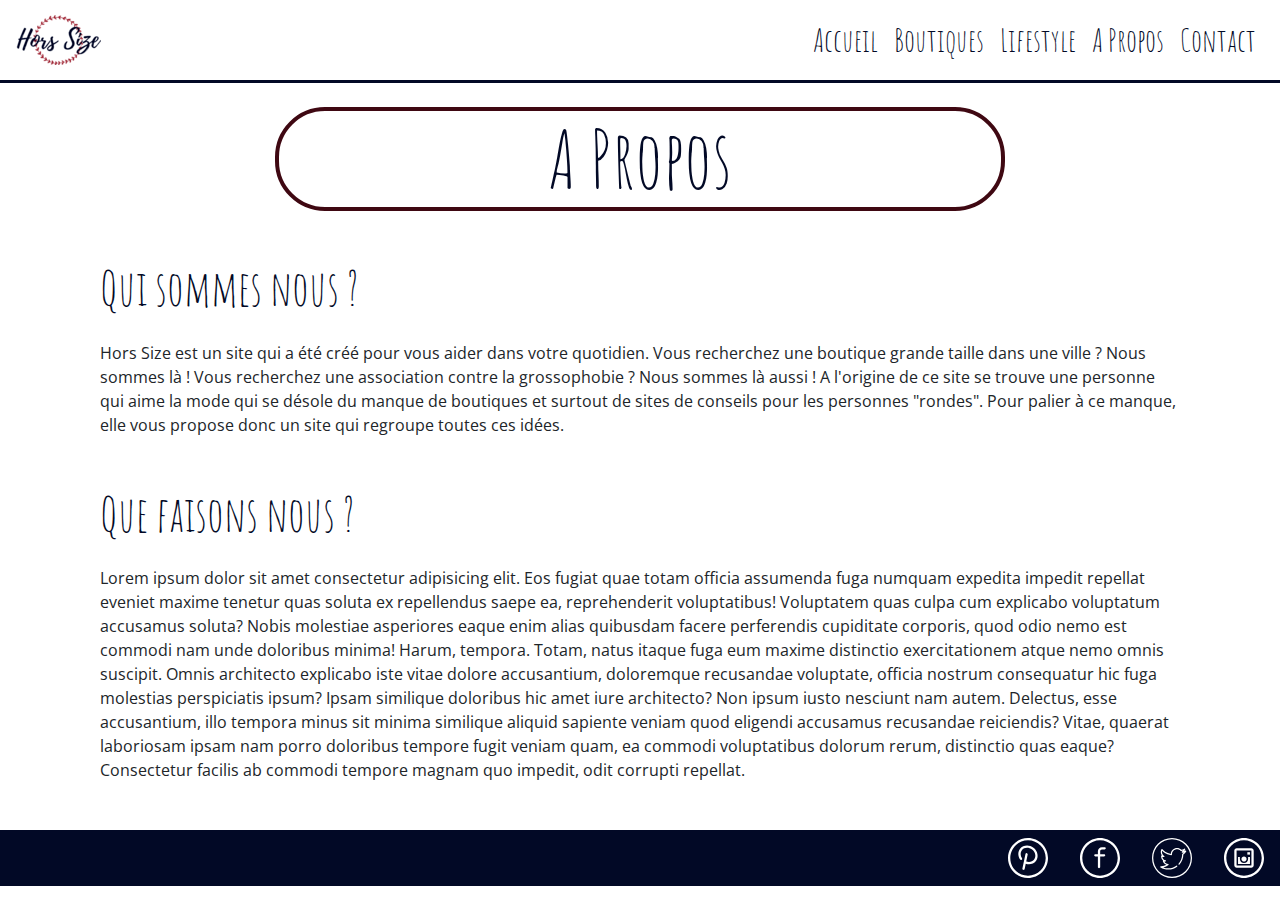
==== apropos.html @ 52a6f6c6 "modif bootstrap" ====
<!DOCTYPE html>
<html lang="en">
<head>
    <meta charset="UTF-8">
    <meta name="viewport" content="width=device-width, initial-scale=1.0">
    <link rel="stylesheet" href="https://stackpath.bootstrapcdn.com/bootstrap/4.5.2/css/bootstrap.min.css" integrity="sha384-JcKb8q3iqJ61gNV9KGb8thSsNjpSL0n8PARn9HuZOnIxN0hoP+VmmDGMN5t9UJ0Z" crossorigin="anonymous">
    <link rel="stylesheet" href="css/pages.css">
    <link href="https://fonts.googleapis.com/css2?family=Amatic+SC&family=Open+Sans&display=swap" rel="stylesheet"> 
    <link rel="icon" type="image/png" href="images/favicon2.png" />
    <title>A Propos</title>
</head>
<body>
    
    <!--header-->
    <header>
        <nav class="navbar navbar-expand-lg navbar-light">
            <a class="navbar-brand" href="index.html"><img src="images/logo1.png" alt="logo" id="logo"></a>
            <button class="navbar-toggler" type="button" data-toggle="collapse" data-target="#navbarNavDropdown" aria-controls="navbarNavDropdown" aria-expanded="false" aria-label="Toggle navigation">
                <span class="navbar-toggler-icon"></span>
            </button>
            <div class="collapse navbar-collapse justify-content-end" id="navbarNavDropdown">
                <ul class="navbar-nav">
                    <li class="nav-item">
                        <a class="nav-link" href="index.html" id="accueil">Accueil</a>
                    </li>
                    <li class="nav-item">
                        <a class="nav-link" href="boutiques.html" id="boutiques">Boutiques</a>
                    </li>
                    <li class="nav-item">
                        <a class="nav-link" href="lifestyle.html" id="lifestyle">Lifestyle</a>
                    </li>
                    <li class="nav-item">
                        <a class="nav-link" href="apropos.html" id="a-propos">A Propos</a>
                    </li>
                    <li class="nav-item">
                        <a class="nav-link" href="contact.html" id="contact">Contact</a>
                    </li>
                </ul>
            </div>
        </nav>
    </header>

    <main>
        <div class="container">

            <div class="row justify-content-center align-items-center">
                <div class="col-8">
                    <h3 class="apropos mt-4 mb-5 text-center">A Propos</h3>
                </div>
            </div>

            <div class="col-12">
                <div class="mb-5">
                    <section class="apropos-section ">
                        <h3> Qui sommes nous ?</h3>
                        <p class=" mt-4"> Hors Size est un site qui a été créé pour vous aider dans votre quotidien. Vous recherchez 
                            une boutique grande taille dans une ville ?  Nous sommes là ! Vous recherchez une association
                            contre la grossophobie ? Nous sommes là aussi ! A l'origine de ce site se trouve une personne qui 
                            aime la mode qui se désole du manque de boutiques et surtout de sites de conseils pour les 
                            personnes "rondes". Pour palier à ce manque, elle vous propose donc un site qui regroupe toutes ces idées.
                        </p>
                    </section>
                </div>

                <div class="mb-5">
                    <section class="apropos-section ">
                        <h3>Que faisons nous ? </h3>
                        <p class="mt-4">Lorem ipsum dolor sit amet consectetur adipisicing elit. Eos fugiat quae totam officia assumenda fuga numquam expedita impedit repellat eveniet maxime tenetur quas soluta ex repellendus saepe ea, reprehenderit voluptatibus!
                        Voluptatem quas culpa cum explicabo voluptatum accusamus soluta? Nobis molestiae asperiores eaque enim alias quibusdam facere perferendis cupiditate corporis, quod odio nemo est commodi nam unde doloribus minima! Harum, tempora.
                        Totam, natus itaque fuga eum maxime distinctio exercitationem atque nemo omnis suscipit. Omnis architecto explicabo iste vitae dolore accusantium, doloremque recusandae voluptate, officia nostrum consequatur hic fuga molestias perspiciatis ipsum?
                        Ipsam similique doloribus hic amet iure architecto? Non ipsum iusto nesciunt nam autem. Delectus, esse accusantium, illo tempora minus sit minima similique aliquid sapiente veniam quod eligendi accusamus recusandae reiciendis?
                        Vitae, quaerat laboriosam ipsam nam porro doloribus tempore fugit veniam quam, ea commodi voluptatibus dolorum rerum, distinctio quas eaque? Consectetur facilis ab commodi tempore magnam quo impedit, odit corrupti repellat.</p>
                    </section>
                </div>
            </div>



        </div>
    </main>



    <!--footer-->
    <footer>
        <ul class="nav justify-content-end mt-4">
            <li class="nav-item">
                <a class="nav-link " href="#"><svg width="40" height="40" viewBox="0 0 40 40" fill="none" xmlns="http://www.w3.org/2000/svg">
                    <path d="M20 0C8.97194 0 0 8.97194 0 20C0 31.0281 8.97194 40 20 40C31.0281 40 40 31.0281 40 20C40 8.97194 31.0281 0 20 0ZM20 37.7118C10.2338 37.7118 2.28824 29.7662 2.28824 20C2.28824 10.2338 10.2338 2.28824 20 2.28824C29.7662 2.28824 37.7118 10.2338 37.7118 20C37.7118 29.7662 29.7662 37.7118 20 37.7118Z" fill="white"/>
                    <path d="M25.486 9.74304C21.1079 6.39191 15.0848 6.88058 12.0599 10.8325C9.76697 13.8282 9.78794 18.1339 12.1122 21.5467C12.4679 22.0686 13.1794 22.204 13.7019 21.8482C14.2241 21.4925 14.3591 20.7809 14.0034 20.2585C12.2359 17.663 12.1849 14.4339 13.8769 12.2234C16.1351 9.27319 20.719 8.97571 24.0952 11.5599C27.4715 14.1442 28.3812 18.6468 26.1231 21.5969C24.3787 23.876 21.2059 24.6228 18.2148 23.5301L19.6981 16.4845C19.8282 15.8661 19.4325 15.2592 18.8143 15.1292C18.1947 14.9987 17.5889 15.3947 17.459 16.0129L14.408 30.5051C14.2779 31.1235 14.6736 31.7304 15.2918 31.8604C15.3714 31.8772 15.4506 31.8852 15.5286 31.8852C16.0582 31.8852 16.5337 31.5154 16.6471 30.9766L17.7395 25.7879C18.8086 26.1422 19.8947 26.3159 20.9555 26.3159C23.7041 26.3159 26.281 25.1554 27.9401 22.9876C30.965 19.0357 29.8642 13.0942 25.486 9.74304Z" fill="white"/>
                    </svg>
                    
                    </a>
            </li>
            <li class="nav-item">
                <a class="nav-link" href="#"><svg width="40" height="40" viewBox="0 0 40 40" fill="none" xmlns="http://www.w3.org/2000/svg">
                    <path d="M20 0C8.97194 0 0 8.97194 0 20C0 31.0281 8.97194 40 20 40C31.0281 40 40 31.0281 40 20C40 8.97194 31.0281 0 20 0ZM20 37.7118C10.2337 37.7118 2.28824 29.7662 2.28824 20C2.28824 10.2338 10.2337 2.28824 20 2.28824C29.7663 2.28824 37.7118 10.2338 37.7118 20C37.7118 29.7662 29.7663 37.7118 20 37.7118Z" fill="white"/>
                    <path d="M24.6322 9.14685H21.9201C19.7004 9.14685 17.8944 10.9528 17.8944 13.1725V16.2235H15.3678C14.7359 16.2235 14.2237 16.7357 14.2237 17.3676C14.2237 17.9996 14.7359 18.5117 15.3678 18.5117H17.8944V29.1054C17.8944 29.7373 18.4066 30.2495 19.0385 30.2495C19.6705 30.2495 20.1827 29.7373 20.1827 29.1054V18.5117H24.0917C24.7237 18.5117 25.2359 17.9996 25.2359 17.3676C25.2359 16.7357 24.7237 16.2235 24.0917 16.2235H20.1827V13.1725C20.1827 12.2145 20.9621 11.4351 21.9201 11.4351H24.632C25.264 11.4351 25.7761 10.9229 25.7761 10.291C25.7761 9.65904 25.264 9.14685 24.6322 9.14685Z" fill="white"/>
                    </svg>
                    </a>
            </li>
            <li class="nav-item">
                <a class="nav-link" href="#"><svg width="40" height="40" viewBox="0 0 40 40" fill="none" xmlns="http://www.w3.org/2000/svg">
                    <path d="M34.1421 5.85789C30.3646 2.08031 25.3421 0 20 0C14.6579 0 9.63539 2.08031 5.85789 5.85789C2.08031 9.63539 0 14.6579 0 20C0 25.3421 2.08031 30.3646 5.85789 34.1421C9.63539 37.9197 14.6579 40 20 40C25.3421 40 30.3646 37.9197 34.1421 34.1421C37.9196 30.3645 40 25.3421 40 20C40 14.6579 37.9197 9.63539 34.1421 5.85789ZM20 38.7369C9.66844 38.7369 1.26312 30.3316 1.26312 20C1.26312 9.66844 9.66844 1.26312 20 1.26312C30.3316 1.26312 38.7369 9.66844 38.7369 20C38.7369 30.3316 30.3316 38.7369 20 38.7369Z" fill="white"/>
                    <path d="M34.09 12.6868C33.8999 12.5224 33.6245 12.4944 33.3966 12.6001C33.0698 12.7516 32.7359 12.8848 32.3962 12.9991C32.7331 12.5394 33.0023 12.0286 33.1921 11.4809C33.2704 11.2551 33.2314 10.9984 33.0695 10.8226C32.867 10.6027 32.5443 10.5565 32.2912 10.7007C31.3681 11.2267 30.3726 11.584 29.3278 11.7646C28.1592 10.692 26.6559 10.1052 25.0588 10.1052C21.7531 10.1052 19.0317 12.6554 18.7582 15.8916C18.0753 15.785 16.7391 15.404 16.4197 15.2995C14.1087 14.5124 12.0269 13.1266 10.3982 11.2912C10.3016 11.1823 10.1745 11.1014 10.0314 11.0752C9.74391 11.0227 9.47117 11.1679 9.34821 11.4142C8.94344 12.2254 8.73813 13.0976 8.73813 14.0068C8.73813 15.2641 9.13172 16.4491 9.84071 17.4232C9.61977 17.3817 9.38461 17.4593 9.23039 17.649C9.14172 17.758 9.09735 17.8965 9.09211 18.0369C9.08977 18.101 9.08766 18.1653 9.08766 18.2301C9.08766 19.9345 9.86813 21.4837 11.1295 22.4948C11.0424 22.5537 10.969 22.6351 10.9184 22.7355C10.8431 22.8843 10.8348 23.0592 10.8845 23.2182C11.4354 24.9806 12.8041 26.3228 14.501 26.873C12.9641 27.8086 11.1863 28.3131 9.36985 28.3131C9.20946 28.3131 9.04438 28.309 8.8793 28.3009C8.56321 28.2865 8.27969 28.5071 8.22532 28.8278C8.18094 29.0894 8.3161 29.3511 8.54461 29.4859C10.8663 30.8553 13.5238 31.579 16.2313 31.579C19.4627 31.579 22.5406 30.5726 25.1069 28.7098C25.4234 28.48 25.4584 28.0207 25.1818 27.7441L25.1816 27.7438C24.9588 27.521 24.6083 27.497 24.3531 27.6819C22.0659 29.338 19.2588 30.3158 16.2313 30.3158C14.5345 30.3158 12.8592 30.0058 11.2895 29.4087C13.1881 29.0753 14.9828 28.2519 16.4777 27.0094C16.6583 26.8592 16.7534 26.6217 16.7079 26.3913C16.6498 26.097 16.3976 25.889 16.1058 25.8808C14.5678 25.8372 13.1948 24.9874 12.4575 23.6886C12.8091 23.6717 13.1611 23.6236 13.5075 23.5448C13.7717 23.4846 13.9856 23.2735 14.0199 23.0047C14.0613 22.6811 13.8532 22.3855 13.5445 22.3096C11.8948 21.9033 10.6815 20.5624 10.4086 18.9302C10.8922 19.0436 11.3948 19.0937 11.8966 19.0783C12.2063 19.0691 12.4683 18.8355 12.5054 18.5185C12.5346 18.2688 12.402 18.027 12.1874 17.8962C10.818 17.0616 10.0011 15.6093 10.0011 14.0069C10.0011 13.6151 10.0498 13.2321 10.1463 12.8612C11.802 14.4982 13.8115 15.7457 16.0124 16.4954C16.0326 16.5023 18.2072 17.1793 19.0309 17.1826C19.0846 17.184 19.3414 17.1953 19.3418 17.1953C19.6065 17.206 19.8631 17.0454 19.9631 16.7792C19.9919 16.7028 20.0023 16.6206 20.0004 16.5391C19.9995 16.5023 19.9986 16.4655 19.9986 16.4284C19.9986 13.6383 22.2685 11.3684 25.0587 11.3684C26.4248 11.3684 27.7054 11.9053 28.6648 12.88C28.8036 13.0212 28.9993 13.0907 29.1955 13.0635C29.8382 12.9744 30.4655 12.8272 31.0734 12.6235C30.7498 12.9785 30.3683 13.2826 29.9404 13.5223C29.652 13.6837 29.5296 14.0346 29.6656 14.3359L29.6748 14.3566C29.7861 14.6028 30.0413 14.7507 30.3105 14.7253C30.8329 14.6755 31.3481 14.5894 31.8537 14.4682C31.4064 14.9294 30.9146 15.3484 30.3811 15.7222C30.207 15.8441 30.107 16.0462 30.1142 16.2585L30.1156 16.2984C30.117 16.3416 30.1187 16.3849 30.1187 16.4284V16.4855C30.1041 20.0238 28.7545 23.2554 26.5509 25.7038C26.3257 25.9539 26.3398 26.338 26.5777 26.5759C26.8365 26.8347 27.259 26.8221 27.5039 26.55C29.9798 23.7994 31.3495 20.2859 31.3815 16.5576C32.5082 15.7183 33.4592 14.6923 34.2117 13.5035C34.3773 13.2422 34.3308 12.8951 34.09 12.6868Z" fill="white"/>
                    </svg>
                    </a>
            </li>
            <li class="nav-item">
                <a class="nav-link" href="#"><svg width="40" height="40" viewBox="0 0 40 40" fill="none" xmlns="http://www.w3.org/2000/svg">
                    <path d="M20 0C8.97194 0 0 8.97194 0 20C0 31.0281 8.97194 40 20 40C31.0281 40 40 31.0281 40 20C40 8.97194 31.0281 0 20 0ZM20 37.7118C10.2338 37.7118 2.28824 29.7662 2.28824 20C2.28824 10.2338 10.2338 2.28824 20 2.28824C29.7662 2.28824 37.7118 10.2338 37.7118 20C37.7118 29.7662 29.7662 37.7118 20 37.7118Z" fill="white"/>
                    <path d="M27.2832 10.2114H12.7168C11.3849 10.2114 10.3014 11.2949 10.3014 12.6268V27.3732C10.3014 28.7051 11.3849 29.7886 12.7168 29.7886H27.2832C28.6151 29.7886 29.6986 28.7051 29.6986 27.3732V12.6268C29.6986 11.295 28.6151 10.2114 27.2832 10.2114ZM27.4103 27.3732C27.4103 27.4434 27.3534 27.5004 27.2832 27.5004H12.7168C12.6466 27.5004 12.5896 27.4434 12.5896 27.3732V12.6268C12.5896 12.5566 12.6466 12.4997 12.7168 12.4997H27.2832C27.3534 12.4997 27.4103 12.5566 27.4103 12.6268V27.3732Z" fill="white"/>
                    <path d="M25.9586 14.2141H23.3379V16.6181H25.9586V14.2141Z" fill="white"/>
                    <path d="M20 23.5524C21.4269 23.5524 22.5837 22.3956 22.5837 20.9687C22.5837 19.5418 21.4269 18.385 20 18.385C18.5731 18.385 17.4163 19.5418 17.4163 20.9687C17.4163 22.3956 18.5731 23.5524 20 23.5524Z" fill="white"/>
                    <path d="M24.1213 20.9573C24.1213 23.2333 22.2762 25.0784 20.0001 25.0784C17.7241 25.0784 15.879 23.2333 15.879 20.9573L15.8846 19.121H14.0417V25.9553H25.9587V19.121H24.1308L24.1213 20.9573Z" fill="white"/>
                    </svg>
                    </a>
            </li>
        </ul>
    </footer>  

</body>
</html>
---- css/pages.css ----
/* header*/
header{
    border-bottom: 3px solid #020926;
}
#accueil, #boutiques, #lifestyle, #a-propos, #contact{
    color: #020926;
    font-family: 'Amatic SC', cursive;
    font-size: 2em;
}

/*body*/

/*bannière*/
.banner1>.jumbotron{
    background-image: url(../images/mode.jpg);
    background-size: cover;
    opacity: 0.8;
    border-radius: 15px;
}
.banner2>.jumbotron{
    background-image: url(../images/help.jpg);
    background-size: cover;
    opacity: 0.8;
    border-radius: 15px;
}
.banner3>.jumbotron{
    background-image: url(../images/mail.jpg);
    background-size: cover;
    opacity: 0.8;
    border-radius: 15px;
}
.display-4{
    color: white;
    font-family: 'Amatic SC', cursive;
    font-size: 5em;
}

/*articles récents*/

.card{
    background-color: #4d6080;
    border-radius: 30px;
    height: 70vh;
}

.article{
    text-align: center;
    color: white;
}

.img-fluid{
    width: 80%;
    margin: auto;
    border-radius: 30px;
    margin-top: 8%;
}

.img-fluid:hover{
    opacity: 0.6;
}
.title{
    font-family: 'Amatic SC', cursive;
    font-size: 3em;
}

/*footer*/
footer{
    background-color: #020926;
}

/*A propos*/
.apropos{
    border: 4px solid #3f0812;
    border-radius: 50px;
    text-align: center;
    font-family: 'Amatic SC', cursive;
    font-size: 5em;
    color: #020926;
}

.apropos-section>h3 {
    font-family: 'Amatic SC', cursive;
    font-size: 3em;
    color: #020926
}
.apropos-section>p{
    font-family: 'Open Sans', sans-serif;
}
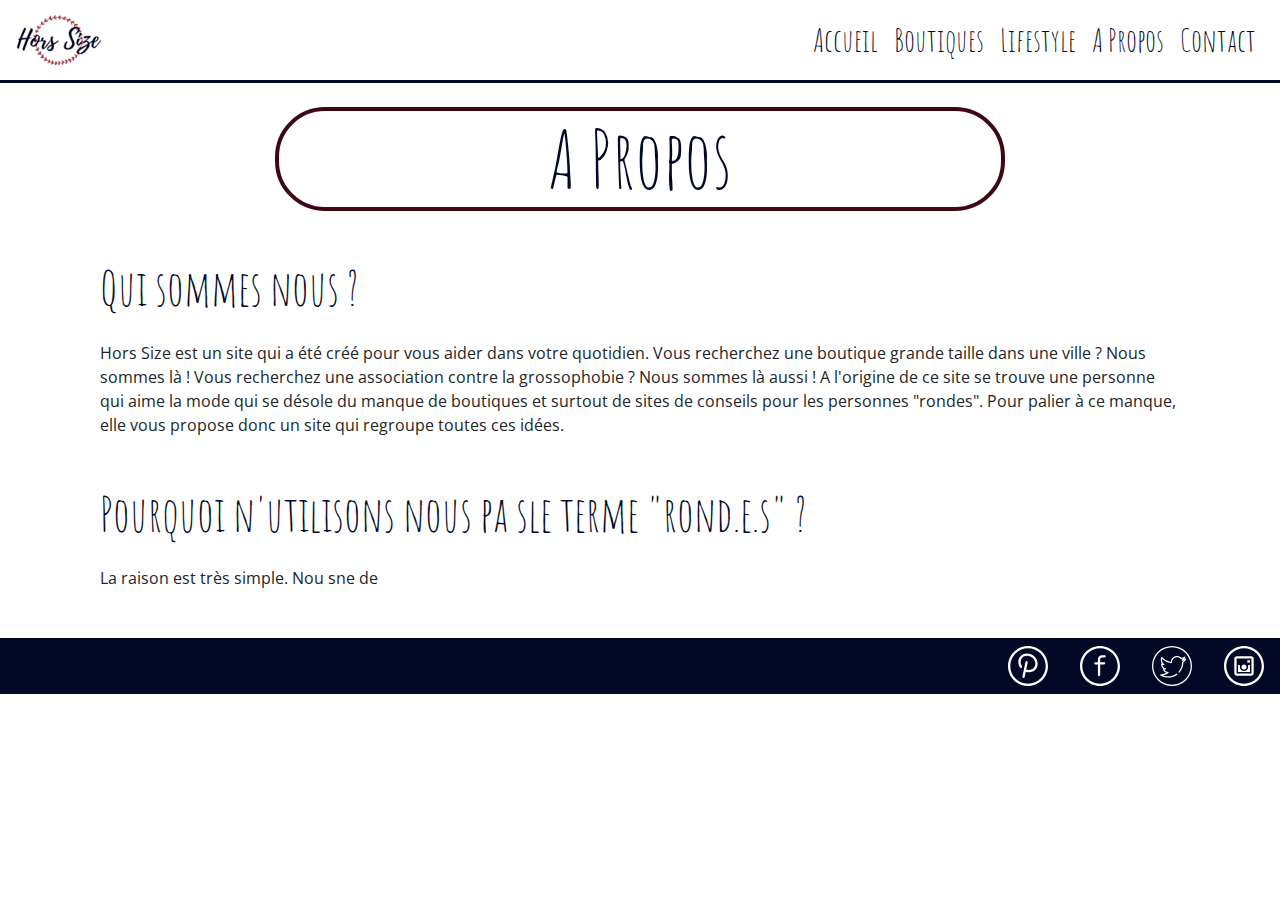
==== commit 7370f7d0: "test responsive" ====
--- a/apropos.html
+++ b/apropos.html
@@ -43,15 +43,15 @@
     <main>
         <div class="container">
 
-            <div class="row justify-content-center align-items-center">
+            <div class="row justify-content-center align-items-center text-center">
                 <div class="col-8">
-                    <h3 class="apropos mt-4 mb-5 text-center">A Propos</h3>
+                    <h3 class="mt-4 mb-5" id="apropos">A Propos</h3>
                 </div>
             </div>
 
             <div class="col-12">
                 <div class="mb-5">
-                    <section class="apropos-section ">
+                    <section class="apropos-section">
                         <h3> Qui sommes nous ?</h3>
                         <p class=" mt-4"> Hors Size est un site qui a été créé pour vous aider dans votre quotidien. Vous recherchez 
                             une boutique grande taille dans une ville ?  Nous sommes là ! Vous recherchez une association
@@ -63,13 +63,9 @@
                 </div>
 
                 <div class="mb-5">
-                    <section class="apropos-section ">
-                        <h3>Que faisons nous ? </h3>
-                        <p class="mt-4">Lorem ipsum dolor sit amet consectetur adipisicing elit. Eos fugiat quae totam officia assumenda fuga numquam expedita impedit repellat eveniet maxime tenetur quas soluta ex repellendus saepe ea, reprehenderit voluptatibus!
-                        Voluptatem quas culpa cum explicabo voluptatum accusamus soluta? Nobis molestiae asperiores eaque enim alias quibusdam facere perferendis cupiditate corporis, quod odio nemo est commodi nam unde doloribus minima! Harum, tempora.
-                        Totam, natus itaque fuga eum maxime distinctio exercitationem atque nemo omnis suscipit. Omnis architecto explicabo iste vitae dolore accusantium, doloremque recusandae voluptate, officia nostrum consequatur hic fuga molestias perspiciatis ipsum?
-                        Ipsam similique doloribus hic amet iure architecto? Non ipsum iusto nesciunt nam autem. Delectus, esse accusantium, illo tempora minus sit minima similique aliquid sapiente veniam quod eligendi accusamus recusandae reiciendis?
-                        Vitae, quaerat laboriosam ipsam nam porro doloribus tempore fugit veniam quam, ea commodi voluptatibus dolorum rerum, distinctio quas eaque? Consectetur facilis ab commodi tempore magnam quo impedit, odit corrupti repellat.</p>
+                    <section class="apropos-section">
+                        <h3>Pourquoi n'utilisons nous pa sle terme "rond.e.s" ? </h3>
+                        <p class="mt-4"> La raison est très simple. Nou sne de</p>
                     </section>
                 </div>
             </div>
@@ -117,6 +113,7 @@
                     </a>
             </li>
         </ul>
+        
     </footer>  
 
 </body>
--- a/css/pages.css
+++ b/css/pages.css
@@ -9,7 +9,9 @@
 }
 
 /*body*/
-
+body{
+    font-family: 'Open Sans', sans-serif;
+}
 /*bannière*/
 .banner1>.jumbotron{
     background-image: url(../images/mode.jpg);
@@ -40,9 +42,7 @@
 .card{
     background-color: #4d6080;
     border-radius: 30px;
-    height: 70vh;
 }
-
 .article{
     text-align: center;
     color: white;
@@ -50,9 +50,7 @@
 
 .img-fluid{
     width: 80%;
-    margin: auto;
     border-radius: 30px;
-    margin-top: 8%;
 }
 
 .img-fluid:hover{
@@ -69,10 +67,9 @@
 }
 
 /*A propos*/
-.apropos{
+#apropos{
     border: 4px solid #3f0812;
     border-radius: 50px;
-    text-align: center;
     font-family: 'Amatic SC', cursive;
     font-size: 5em;
     color: #020926;
@@ -83,6 +80,9 @@
     font-size: 3em;
     color: #020926
 }
-.apropos-section>p{
-    font-family: 'Open Sans', sans-serif;
+
+@media screen and (max-width: 550px){
+    .banner{ 
+        display: none;
+    }
 }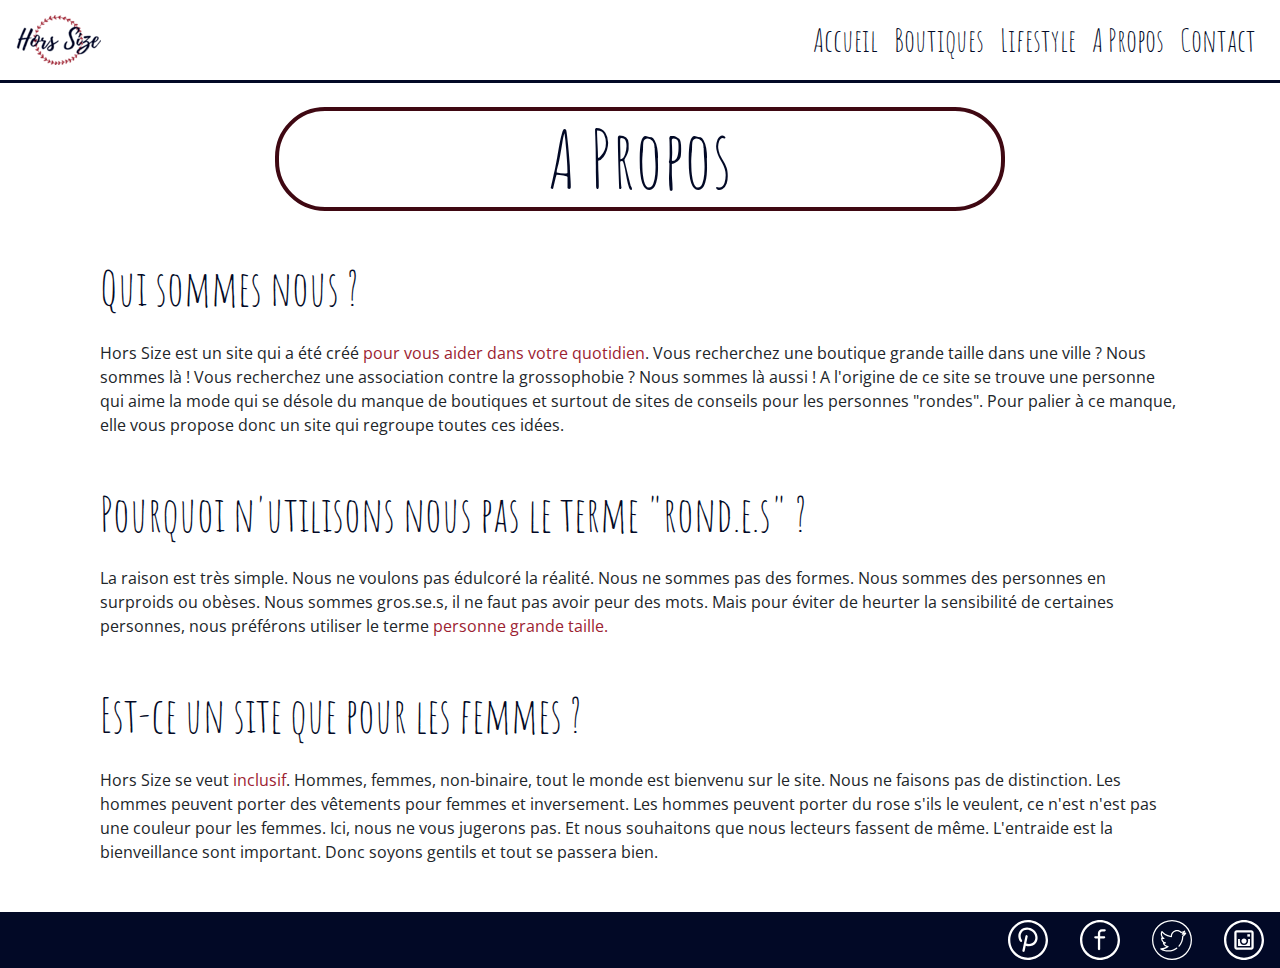
==== commit 589ef2c3: "création formulaire" ====
--- a/apropos.html
+++ b/apropos.html
@@ -53,7 +53,7 @@
                 <div class="mb-5">
                     <section class="apropos-section">
                         <h3> Qui sommes nous ?</h3>
-                        <p class=" mt-4"> Hors Size est un site qui a été créé pour vous aider dans votre quotidien. Vous recherchez 
+                        <p class=" mt-4"> Hors Size est un site qui a été créé <span class="accentuation">pour vous aider dans votre quotidien</span>. Vous recherchez 
                             une boutique grande taille dans une ville ?  Nous sommes là ! Vous recherchez une association
                             contre la grossophobie ? Nous sommes là aussi ! A l'origine de ce site se trouve une personne qui 
                             aime la mode qui se désole du manque de boutiques et surtout de sites de conseils pour les 
@@ -64,8 +64,24 @@
 
                 <div class="mb-5">
                     <section class="apropos-section">
-                        <h3>Pourquoi n'utilisons nous pa sle terme "rond.e.s" ? </h3>
-                        <p class="mt-4"> La raison est très simple. Nou sne de</p>
+                        <h3>Pourquoi n'utilisons nous pas le terme "rond.e.s" ? </h3>
+                        <p class="mt-4"> La raison est très simple. Nous ne voulons pas édulcoré la réalité. Nous ne sommes 
+                            pas des formes. Nous sommes des personnes en surproids ou obèses. Nous sommes gros.se.s, il ne faut pas 
+                            avoir peur des mots. Mais pour éviter de heurter la sensibilité de certaines personnes, nous préférons utiliser le terme
+                            <span class="accentuation">personne grande taille.</span> 
+                        </p>
+                    </section>
+                </div>
+                <div class="mb-5">
+                    <section class="apropos-section">
+                        <h3> Est-ce un site que pour les femmes ? </h3>
+                        <p class="mt-4"> Hors Size se veut <span class="accentuation">inclusif</span>. Hommes, femmes, non-binaire, tout le monde est 
+                            bienvenu sur le site. Nous ne faisons pas de distinction. Les hommes peuvent porter des 
+                            vêtements pour femmes et inversement. Les hommes peuvent porter du rose s'ils le veulent, ce n'est n'est pas
+                            une couleur pour les femmes. Ici, nous ne vous jugerons pas. Et nous souhaitons que nous lecteurs fassent de même.
+                            L'entraide est la bienveillance sont important. Donc soyons gentils et tout se passera bien. 
+
+                        </p>
                     </section>
                 </div>
             </div>
--- a/css/pages.css
+++ b/css/pages.css
@@ -64,6 +64,8 @@
 /*footer*/
 footer{
     background-color: #020926;
+    bottom: 0px;
+    width: 100%;
 }
 
 /*A propos*/
@@ -80,9 +82,38 @@
     font-size: 3em;
     color: #020926
 }
+.accentuation{
+    color: #9c2231;
+    
+}
 
-@media screen and (max-width: 550px){
+/*formulaire*/
+.contact{
+    color:  #3f0812;
+    font-size: 1.5em;
+}
+form{
+    background-color: #9c2231;
+    border-radius: 15px;
+    padding: 4%;
+}
+label{
+    color: white;
+}
+#bouton-envoyer{
+    background-color: white;
+    color:#3f0812;
+}
+
+
+
+
+
+@media screen and (max-width: 600px){
     .banner{ 
         display: none;
     }
+    #apropos{
+        font-size: 2.5em;
+    }
 }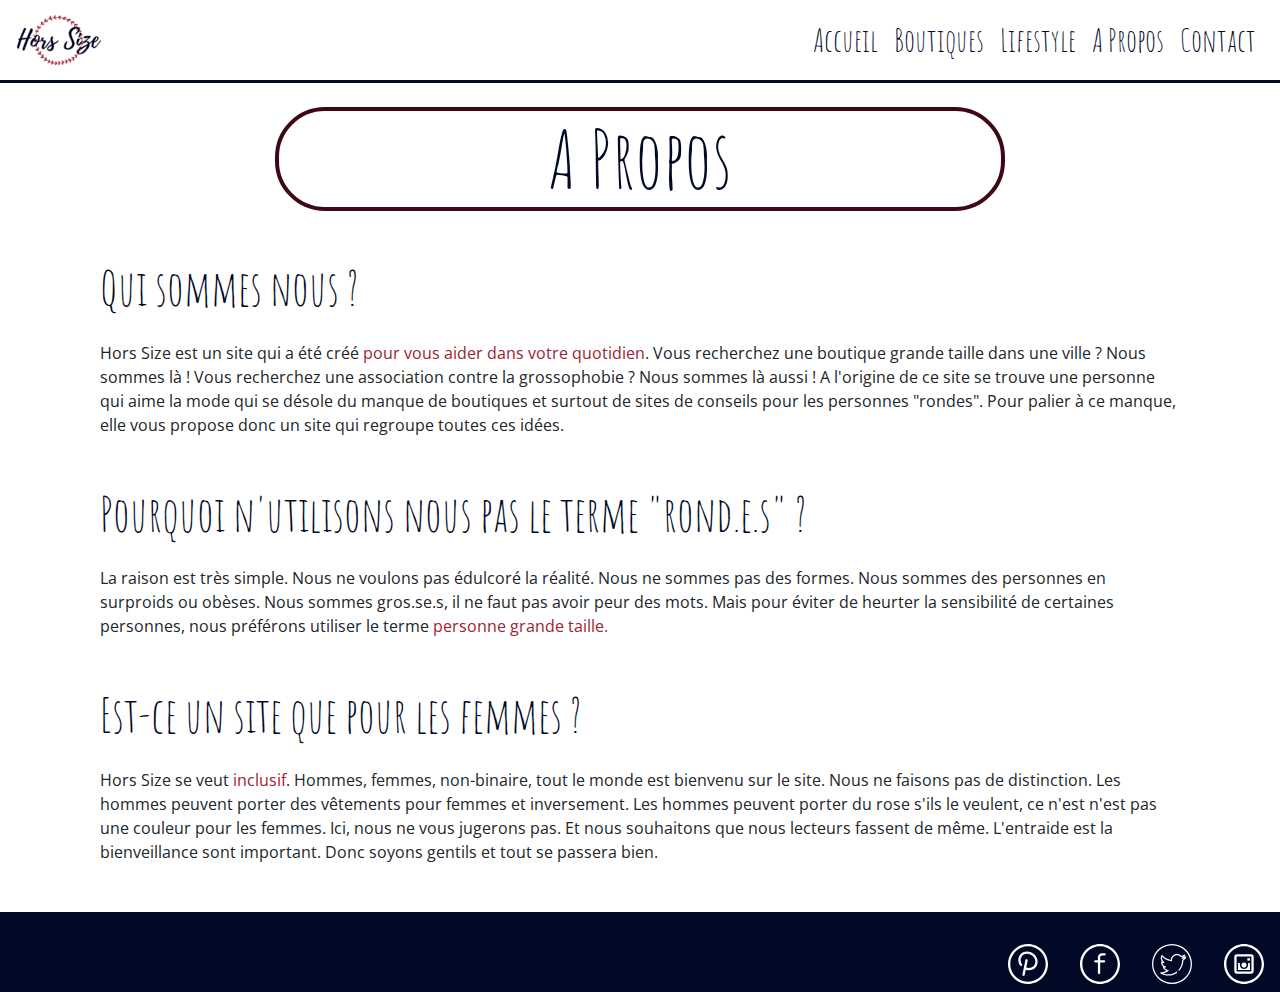
==== commit df61ccee: "modif footer" ====
--- a/apropos.html
+++ b/apropos.html
@@ -9,7 +9,7 @@
     <link rel="icon" type="image/png" href="images/favicon2.png" />
     <title>A Propos</title>
 </head>
-<body>
+<body class="d-flex flex-column">
     
     <!--header-->
     <header>
@@ -40,7 +40,7 @@
         </nav>
     </header>
 
-    <main>
+    <main class="flex-grow-1">
         <div class="container">
 
             <div class="row justify-content-center align-items-center text-center">
--- a/css/pages.css
+++ b/css/pages.css
@@ -11,7 +11,9 @@
 /*body*/
 body{
     font-family: 'Open Sans', sans-serif;
+    min-height: 100vh;
 }
+
 /*bannière*/
 .banner1>.jumbotron{
     background-image: url(../images/mode.jpg);
@@ -110,7 +112,7 @@
 
 
 @media screen and (max-width: 600px){
-    .banner{ 
+    .banner1, .banner2, .banner3{ 
         display: none;
     }
     #apropos{
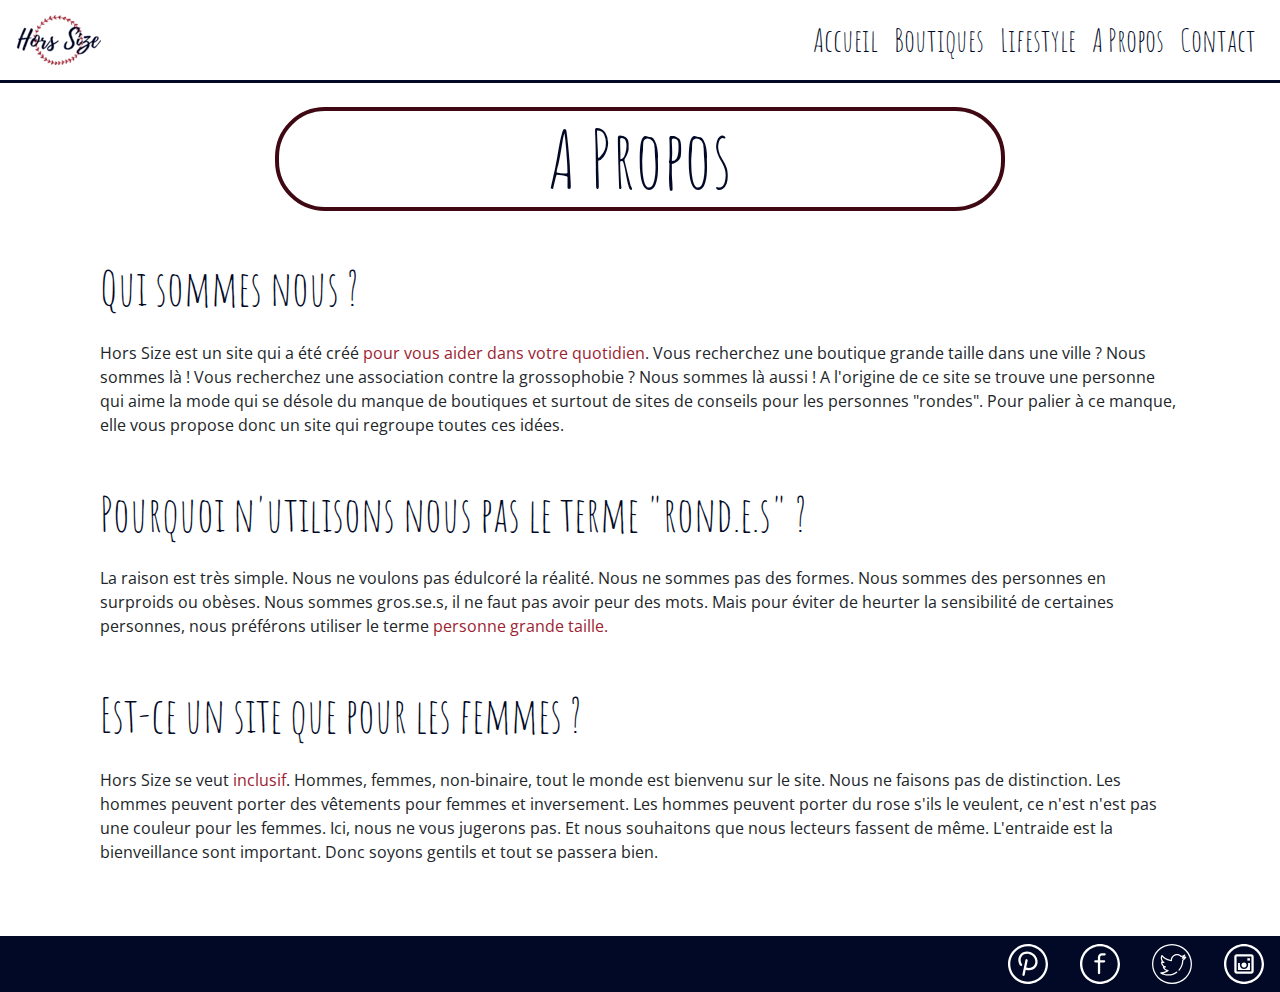
==== commit 1fe2e366: "création article" ====
--- a/apropos.html
+++ b/apropos.html
@@ -1,5 +1,5 @@
 <!DOCTYPE html>
-<html lang="en">
+<html lang="fr">
 <head>
     <meta charset="UTF-8">
     <meta name="viewport" content="width=device-width, initial-scale=1.0">
@@ -94,8 +94,8 @@
 
 
     <!--footer-->
-    <footer>
-        <ul class="nav justify-content-end mt-4">
+    <footer class="mt-4">
+        <ul class="nav justify-content-end">
             <li class="nav-item">
                 <a class="nav-link " href="#"><svg width="40" height="40" viewBox="0 0 40 40" fill="none" xmlns="http://www.w3.org/2000/svg">
                     <path d="M20 0C8.97194 0 0 8.97194 0 20C0 31.0281 8.97194 40 20 40C31.0281 40 40 31.0281 40 20C40 8.97194 31.0281 0 20 0ZM20 37.7118C10.2338 37.7118 2.28824 29.7662 2.28824 20C2.28824 10.2338 10.2338 2.28824 20 2.28824C29.7662 2.28824 37.7118 10.2338 37.7118 20C37.7118 29.7662 29.7662 37.7118 20 37.7118Z" fill="white"/>
@@ -132,5 +132,9 @@
         
     </footer>  
 
+
+<script src="https://code.jquery.com/jquery-3.5.1.slim.min.js" integrity="sha384-DfXdz2htPH0lsSSs5nCTpuj/zy4C+OGpamoFVy38MVBnE+IbbVYUew+OrCXaRkfj" crossorigin="anonymous"></script>
+<script src="https://cdn.jsdelivr.net/npm/popper.js@1.16.1/dist/umd/popper.min.js" integrity="sha384-9/reFTGAW83EW2RDu2S0VKaIzap3H66lZH81PoYlFhbGU+6BZp6G7niu735Sk7lN" crossorigin="anonymous"></script>
+<script src="https://stackpath.bootstrapcdn.com/bootstrap/4.5.2/js/bootstrap.min.js" integrity="sha384-B4gt1jrGC7Jh4AgTPSdUtOBvfO8shuf57BaghqFfPlYxofvL8/KUEfYiJOMMV+rV" crossorigin="anonymous"></script>
 </body>
 </html>
--- a/css/pages.css
+++ b/css/pages.css
@@ -6,6 +6,9 @@
     color: #020926;
     font-family: 'Amatic SC', cursive;
     font-size: 2em;
+}
+#accueil:hover, #boutiques:hover, #lifestyle:hover, #a-propos:hover, #contact:hover{
+    color: #9c2231;
 }
 
 /*body*/
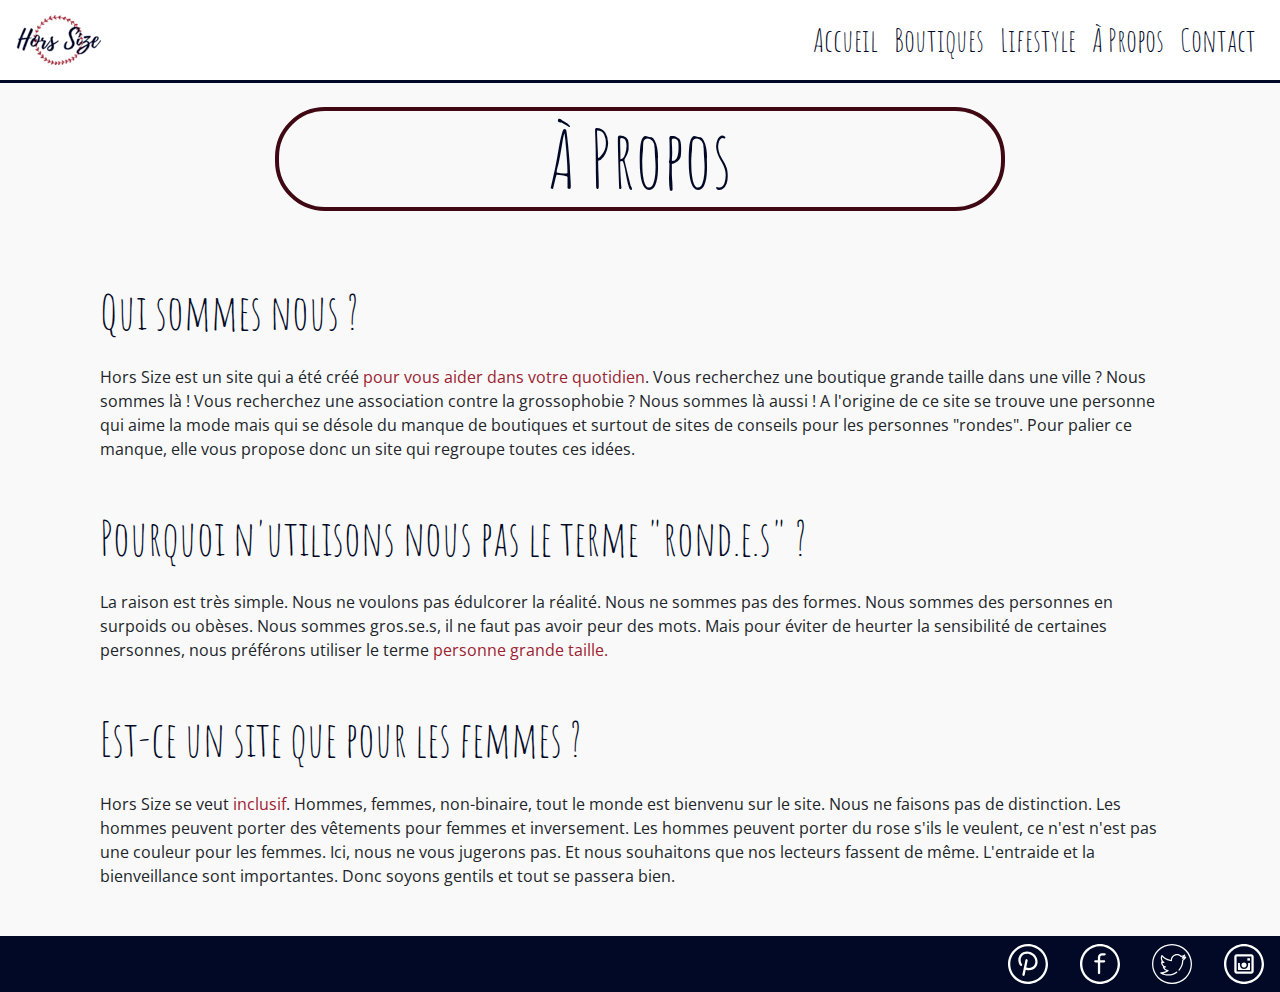
==== commit e5d593dd: "enreg avnt jury" ====
--- a/apropos.html
+++ b/apropos.html
@@ -30,7 +30,7 @@
                         <a class="nav-link" href="lifestyle.html" id="lifestyle">Lifestyle</a>
                     </li>
                     <li class="nav-item">
-                        <a class="nav-link" href="apropos.html" id="a-propos">A Propos</a>
+                        <a class="nav-link" href="apropos.html" id="a-propos">À Propos</a>
                     </li>
                     <li class="nav-item">
                         <a class="nav-link" href="contact.html" id="contact">Contact</a>
@@ -43,9 +43,9 @@
     <main class="flex-grow-1">
         <div class="container">
 
-            <div class="row justify-content-center align-items-center text-center">
+            <div class="row justify-content-center align-items-center text-center mb-4">
                 <div class="col-8">
-                    <h3 class="mt-4 mb-5" id="apropos">A Propos</h3>
+                    <h3 class="mt-4 mb-5" id="apropos">À Propos</h3>
                 </div>
             </div>
 
@@ -56,8 +56,8 @@
                         <p class=" mt-4"> Hors Size est un site qui a été créé <span class="accentuation">pour vous aider dans votre quotidien</span>. Vous recherchez 
                             une boutique grande taille dans une ville ?  Nous sommes là ! Vous recherchez une association
                             contre la grossophobie ? Nous sommes là aussi ! A l'origine de ce site se trouve une personne qui 
-                            aime la mode qui se désole du manque de boutiques et surtout de sites de conseils pour les 
-                            personnes "rondes". Pour palier à ce manque, elle vous propose donc un site qui regroupe toutes ces idées.
+                            aime la mode mais qui se désole du manque de boutiques et surtout de sites de conseils pour les 
+                            personnes "rondes". Pour palier ce manque, elle vous propose donc un site qui regroupe toutes ces idées.
                         </p>
                     </section>
                 </div>
@@ -65,8 +65,8 @@
                 <div class="mb-5">
                     <section class="apropos-section">
                         <h3>Pourquoi n'utilisons nous pas le terme "rond.e.s" ? </h3>
-                        <p class="mt-4"> La raison est très simple. Nous ne voulons pas édulcoré la réalité. Nous ne sommes 
-                            pas des formes. Nous sommes des personnes en surproids ou obèses. Nous sommes gros.se.s, il ne faut pas 
+                        <p class="mt-4"> La raison est très simple. Nous ne voulons pas édulcorer la réalité. Nous ne sommes 
+                            pas des formes. Nous sommes des personnes en surpoids ou obèses. Nous sommes gros.se.s, il ne faut pas 
                             avoir peur des mots. Mais pour éviter de heurter la sensibilité de certaines personnes, nous préférons utiliser le terme
                             <span class="accentuation">personne grande taille.</span> 
                         </p>
@@ -78,8 +78,8 @@
                         <p class="mt-4"> Hors Size se veut <span class="accentuation">inclusif</span>. Hommes, femmes, non-binaire, tout le monde est 
                             bienvenu sur le site. Nous ne faisons pas de distinction. Les hommes peuvent porter des 
                             vêtements pour femmes et inversement. Les hommes peuvent porter du rose s'ils le veulent, ce n'est n'est pas
-                            une couleur pour les femmes. Ici, nous ne vous jugerons pas. Et nous souhaitons que nous lecteurs fassent de même.
-                            L'entraide est la bienveillance sont important. Donc soyons gentils et tout se passera bien. 
+                            une couleur pour les femmes. Ici, nous ne vous jugerons pas. Et nous souhaitons que nos lecteurs fassent de même.
+                            L'entraide et la bienveillance sont importantes. Donc soyons gentils et tout se passera bien. 
 
                         </p>
                     </section>
@@ -92,45 +92,43 @@
     </main>
 
 
-
     <!--footer-->
-    <footer class="mt-4">
+    <footer>
         <ul class="nav justify-content-end">
             <li class="nav-item">
-                <a class="nav-link " href="#"><svg width="40" height="40" viewBox="0 0 40 40" fill="none" xmlns="http://www.w3.org/2000/svg">
-                    <path d="M20 0C8.97194 0 0 8.97194 0 20C0 31.0281 8.97194 40 20 40C31.0281 40 40 31.0281 40 20C40 8.97194 31.0281 0 20 0ZM20 37.7118C10.2338 37.7118 2.28824 29.7662 2.28824 20C2.28824 10.2338 10.2338 2.28824 20 2.28824C29.7662 2.28824 37.7118 10.2338 37.7118 20C37.7118 29.7662 29.7662 37.7118 20 37.7118Z" fill="white"/>
-                    <path d="M25.486 9.74304C21.1079 6.39191 15.0848 6.88058 12.0599 10.8325C9.76697 13.8282 9.78794 18.1339 12.1122 21.5467C12.4679 22.0686 13.1794 22.204 13.7019 21.8482C14.2241 21.4925 14.3591 20.7809 14.0034 20.2585C12.2359 17.663 12.1849 14.4339 13.8769 12.2234C16.1351 9.27319 20.719 8.97571 24.0952 11.5599C27.4715 14.1442 28.3812 18.6468 26.1231 21.5969C24.3787 23.876 21.2059 24.6228 18.2148 23.5301L19.6981 16.4845C19.8282 15.8661 19.4325 15.2592 18.8143 15.1292C18.1947 14.9987 17.5889 15.3947 17.459 16.0129L14.408 30.5051C14.2779 31.1235 14.6736 31.7304 15.2918 31.8604C15.3714 31.8772 15.4506 31.8852 15.5286 31.8852C16.0582 31.8852 16.5337 31.5154 16.6471 30.9766L17.7395 25.7879C18.8086 26.1422 19.8947 26.3159 20.9555 26.3159C23.7041 26.3159 26.281 25.1554 27.9401 22.9876C30.965 19.0357 29.8642 13.0942 25.486 9.74304Z" fill="white"/>
+                <a class="nav-link " href="#" id="pinterest"><svg width="40" height="40" viewBox="0 0 40 40" fill="none" xmlns="http://www.w3.org/2000/svg">
+                    <path class="pinterest" d="M20 0C8.97194 0 0 8.97194 0 20C0 31.0281 8.97194 40 20 40C31.0281 40 40 31.0281 40 20C40 8.97194 31.0281 0 20 0ZM20 37.7118C10.2338 37.7118 2.28824 29.7662 2.28824 20C2.28824 10.2338 10.2338 2.28824 20 2.28824C29.7662 2.28824 37.7118 10.2338 37.7118 20C37.7118 29.7662 29.7662 37.7118 20 37.7118Z" fill="white"/>
+                    <path class="pinterest" d="M25.486 9.74304C21.1079 6.39191 15.0848 6.88058 12.0599 10.8325C9.76697 13.8282 9.78794 18.1339 12.1122 21.5467C12.4679 22.0686 13.1794 22.204 13.7019 21.8482C14.2241 21.4925 14.3591 20.7809 14.0034 20.2585C12.2359 17.663 12.1849 14.4339 13.8769 12.2234C16.1351 9.27319 20.719 8.97571 24.0952 11.5599C27.4715 14.1442 28.3812 18.6468 26.1231 21.5969C24.3787 23.876 21.2059 24.6228 18.2148 23.5301L19.6981 16.4845C19.8282 15.8661 19.4325 15.2592 18.8143 15.1292C18.1947 14.9987 17.5889 15.3947 17.459 16.0129L14.408 30.5051C14.2779 31.1235 14.6736 31.7304 15.2918 31.8604C15.3714 31.8772 15.4506 31.8852 15.5286 31.8852C16.0582 31.8852 16.5337 31.5154 16.6471 30.9766L17.7395 25.7879C18.8086 26.1422 19.8947 26.3159 20.9555 26.3159C23.7041 26.3159 26.281 25.1554 27.9401 22.9876C30.965 19.0357 29.8642 13.0942 25.486 9.74304Z" fill="white"/>
                     </svg>
                     
                     </a>
             </li>
             <li class="nav-item">
-                <a class="nav-link" href="#"><svg width="40" height="40" viewBox="0 0 40 40" fill="none" xmlns="http://www.w3.org/2000/svg">
-                    <path d="M20 0C8.97194 0 0 8.97194 0 20C0 31.0281 8.97194 40 20 40C31.0281 40 40 31.0281 40 20C40 8.97194 31.0281 0 20 0ZM20 37.7118C10.2337 37.7118 2.28824 29.7662 2.28824 20C2.28824 10.2338 10.2337 2.28824 20 2.28824C29.7663 2.28824 37.7118 10.2338 37.7118 20C37.7118 29.7662 29.7663 37.7118 20 37.7118Z" fill="white"/>
-                    <path d="M24.6322 9.14685H21.9201C19.7004 9.14685 17.8944 10.9528 17.8944 13.1725V16.2235H15.3678C14.7359 16.2235 14.2237 16.7357 14.2237 17.3676C14.2237 17.9996 14.7359 18.5117 15.3678 18.5117H17.8944V29.1054C17.8944 29.7373 18.4066 30.2495 19.0385 30.2495C19.6705 30.2495 20.1827 29.7373 20.1827 29.1054V18.5117H24.0917C24.7237 18.5117 25.2359 17.9996 25.2359 17.3676C25.2359 16.7357 24.7237 16.2235 24.0917 16.2235H20.1827V13.1725C20.1827 12.2145 20.9621 11.4351 21.9201 11.4351H24.632C25.264 11.4351 25.7761 10.9229 25.7761 10.291C25.7761 9.65904 25.264 9.14685 24.6322 9.14685Z" fill="white"/>
+                <a class="nav-link" href="#" id="facebook"><svg width="40" height="40" viewBox="0 0 40 40" fill="none" xmlns="http://www.w3.org/2000/svg">
+                    <path class="facebook" d="M20 0C8.97194 0 0 8.97194 0 20C0 31.0281 8.97194 40 20 40C31.0281 40 40 31.0281 40 20C40 8.97194 31.0281 0 20 0ZM20 37.7118C10.2337 37.7118 2.28824 29.7662 2.28824 20C2.28824 10.2338 10.2337 2.28824 20 2.28824C29.7663 2.28824 37.7118 10.2338 37.7118 20C37.7118 29.7662 29.7663 37.7118 20 37.7118Z" fill="white"/>
+                    <path class="facebook" d="M24.6322 9.14685H21.9201C19.7004 9.14685 17.8944 10.9528 17.8944 13.1725V16.2235H15.3678C14.7359 16.2235 14.2237 16.7357 14.2237 17.3676C14.2237 17.9996 14.7359 18.5117 15.3678 18.5117H17.8944V29.1054C17.8944 29.7373 18.4066 30.2495 19.0385 30.2495C19.6705 30.2495 20.1827 29.7373 20.1827 29.1054V18.5117H24.0917C24.7237 18.5117 25.2359 17.9996 25.2359 17.3676C25.2359 16.7357 24.7237 16.2235 24.0917 16.2235H20.1827V13.1725C20.1827 12.2145 20.9621 11.4351 21.9201 11.4351H24.632C25.264 11.4351 25.7761 10.9229 25.7761 10.291C25.7761 9.65904 25.264 9.14685 24.6322 9.14685Z" fill="white"/>
                     </svg>
                     </a>
             </li>
             <li class="nav-item">
-                <a class="nav-link" href="#"><svg width="40" height="40" viewBox="0 0 40 40" fill="none" xmlns="http://www.w3.org/2000/svg">
-                    <path d="M34.1421 5.85789C30.3646 2.08031 25.3421 0 20 0C14.6579 0 9.63539 2.08031 5.85789 5.85789C2.08031 9.63539 0 14.6579 0 20C0 25.3421 2.08031 30.3646 5.85789 34.1421C9.63539 37.9197 14.6579 40 20 40C25.3421 40 30.3646 37.9197 34.1421 34.1421C37.9196 30.3645 40 25.3421 40 20C40 14.6579 37.9197 9.63539 34.1421 5.85789ZM20 38.7369C9.66844 38.7369 1.26312 30.3316 1.26312 20C1.26312 9.66844 9.66844 1.26312 20 1.26312C30.3316 1.26312 38.7369 9.66844 38.7369 20C38.7369 30.3316 30.3316 38.7369 20 38.7369Z" fill="white"/>
-                    <path d="M34.09 12.6868C33.8999 12.5224 33.6245 12.4944 33.3966 12.6001C33.0698 12.7516 32.7359 12.8848 32.3962 12.9991C32.7331 12.5394 33.0023 12.0286 33.1921 11.4809C33.2704 11.2551 33.2314 10.9984 33.0695 10.8226C32.867 10.6027 32.5443 10.5565 32.2912 10.7007C31.3681 11.2267 30.3726 11.584 29.3278 11.7646C28.1592 10.692 26.6559 10.1052 25.0588 10.1052C21.7531 10.1052 19.0317 12.6554 18.7582 15.8916C18.0753 15.785 16.7391 15.404 16.4197 15.2995C14.1087 14.5124 12.0269 13.1266 10.3982 11.2912C10.3016 11.1823 10.1745 11.1014 10.0314 11.0752C9.74391 11.0227 9.47117 11.1679 9.34821 11.4142C8.94344 12.2254 8.73813 13.0976 8.73813 14.0068C8.73813 15.2641 9.13172 16.4491 9.84071 17.4232C9.61977 17.3817 9.38461 17.4593 9.23039 17.649C9.14172 17.758 9.09735 17.8965 9.09211 18.0369C9.08977 18.101 9.08766 18.1653 9.08766 18.2301C9.08766 19.9345 9.86813 21.4837 11.1295 22.4948C11.0424 22.5537 10.969 22.6351 10.9184 22.7355C10.8431 22.8843 10.8348 23.0592 10.8845 23.2182C11.4354 24.9806 12.8041 26.3228 14.501 26.873C12.9641 27.8086 11.1863 28.3131 9.36985 28.3131C9.20946 28.3131 9.04438 28.309 8.8793 28.3009C8.56321 28.2865 8.27969 28.5071 8.22532 28.8278C8.18094 29.0894 8.3161 29.3511 8.54461 29.4859C10.8663 30.8553 13.5238 31.579 16.2313 31.579C19.4627 31.579 22.5406 30.5726 25.1069 28.7098C25.4234 28.48 25.4584 28.0207 25.1818 27.7441L25.1816 27.7438C24.9588 27.521 24.6083 27.497 24.3531 27.6819C22.0659 29.338 19.2588 30.3158 16.2313 30.3158C14.5345 30.3158 12.8592 30.0058 11.2895 29.4087C13.1881 29.0753 14.9828 28.2519 16.4777 27.0094C16.6583 26.8592 16.7534 26.6217 16.7079 26.3913C16.6498 26.097 16.3976 25.889 16.1058 25.8808C14.5678 25.8372 13.1948 24.9874 12.4575 23.6886C12.8091 23.6717 13.1611 23.6236 13.5075 23.5448C13.7717 23.4846 13.9856 23.2735 14.0199 23.0047C14.0613 22.6811 13.8532 22.3855 13.5445 22.3096C11.8948 21.9033 10.6815 20.5624 10.4086 18.9302C10.8922 19.0436 11.3948 19.0937 11.8966 19.0783C12.2063 19.0691 12.4683 18.8355 12.5054 18.5185C12.5346 18.2688 12.402 18.027 12.1874 17.8962C10.818 17.0616 10.0011 15.6093 10.0011 14.0069C10.0011 13.6151 10.0498 13.2321 10.1463 12.8612C11.802 14.4982 13.8115 15.7457 16.0124 16.4954C16.0326 16.5023 18.2072 17.1793 19.0309 17.1826C19.0846 17.184 19.3414 17.1953 19.3418 17.1953C19.6065 17.206 19.8631 17.0454 19.9631 16.7792C19.9919 16.7028 20.0023 16.6206 20.0004 16.5391C19.9995 16.5023 19.9986 16.4655 19.9986 16.4284C19.9986 13.6383 22.2685 11.3684 25.0587 11.3684C26.4248 11.3684 27.7054 11.9053 28.6648 12.88C28.8036 13.0212 28.9993 13.0907 29.1955 13.0635C29.8382 12.9744 30.4655 12.8272 31.0734 12.6235C30.7498 12.9785 30.3683 13.2826 29.9404 13.5223C29.652 13.6837 29.5296 14.0346 29.6656 14.3359L29.6748 14.3566C29.7861 14.6028 30.0413 14.7507 30.3105 14.7253C30.8329 14.6755 31.3481 14.5894 31.8537 14.4682C31.4064 14.9294 30.9146 15.3484 30.3811 15.7222C30.207 15.8441 30.107 16.0462 30.1142 16.2585L30.1156 16.2984C30.117 16.3416 30.1187 16.3849 30.1187 16.4284V16.4855C30.1041 20.0238 28.7545 23.2554 26.5509 25.7038C26.3257 25.9539 26.3398 26.338 26.5777 26.5759C26.8365 26.8347 27.259 26.8221 27.5039 26.55C29.9798 23.7994 31.3495 20.2859 31.3815 16.5576C32.5082 15.7183 33.4592 14.6923 34.2117 13.5035C34.3773 13.2422 34.3308 12.8951 34.09 12.6868Z" fill="white"/>
+                <a class="nav-link" href="#" id="twitter"><svg width="40" height="40" viewBox="0 0 40 40" fill="none" xmlns="http://www.w3.org/2000/svg">
+                    <path class="twitter" d="M34.1421 5.85789C30.3646 2.08031 25.3421 0 20 0C14.6579 0 9.63539 2.08031 5.85789 5.85789C2.08031 9.63539 0 14.6579 0 20C0 25.3421 2.08031 30.3646 5.85789 34.1421C9.63539 37.9197 14.6579 40 20 40C25.3421 40 30.3646 37.9197 34.1421 34.1421C37.9196 30.3645 40 25.3421 40 20C40 14.6579 37.9197 9.63539 34.1421 5.85789ZM20 38.7369C9.66844 38.7369 1.26312 30.3316 1.26312 20C1.26312 9.66844 9.66844 1.26312 20 1.26312C30.3316 1.26312 38.7369 9.66844 38.7369 20C38.7369 30.3316 30.3316 38.7369 20 38.7369Z" fill="white"/>
+                    <path class="twitter" d="M34.09 12.6868C33.8999 12.5224 33.6245 12.4944 33.3966 12.6001C33.0698 12.7516 32.7359 12.8848 32.3962 12.9991C32.7331 12.5394 33.0023 12.0286 33.1921 11.4809C33.2704 11.2551 33.2314 10.9984 33.0695 10.8226C32.867 10.6027 32.5443 10.5565 32.2912 10.7007C31.3681 11.2267 30.3726 11.584 29.3278 11.7646C28.1592 10.692 26.6559 10.1052 25.0588 10.1052C21.7531 10.1052 19.0317 12.6554 18.7582 15.8916C18.0753 15.785 16.7391 15.404 16.4197 15.2995C14.1087 14.5124 12.0269 13.1266 10.3982 11.2912C10.3016 11.1823 10.1745 11.1014 10.0314 11.0752C9.74391 11.0227 9.47117 11.1679 9.34821 11.4142C8.94344 12.2254 8.73813 13.0976 8.73813 14.0068C8.73813 15.2641 9.13172 16.4491 9.84071 17.4232C9.61977 17.3817 9.38461 17.4593 9.23039 17.649C9.14172 17.758 9.09735 17.8965 9.09211 18.0369C9.08977 18.101 9.08766 18.1653 9.08766 18.2301C9.08766 19.9345 9.86813 21.4837 11.1295 22.4948C11.0424 22.5537 10.969 22.6351 10.9184 22.7355C10.8431 22.8843 10.8348 23.0592 10.8845 23.2182C11.4354 24.9806 12.8041 26.3228 14.501 26.873C12.9641 27.8086 11.1863 28.3131 9.36985 28.3131C9.20946 28.3131 9.04438 28.309 8.8793 28.3009C8.56321 28.2865 8.27969 28.5071 8.22532 28.8278C8.18094 29.0894 8.3161 29.3511 8.54461 29.4859C10.8663 30.8553 13.5238 31.579 16.2313 31.579C19.4627 31.579 22.5406 30.5726 25.1069 28.7098C25.4234 28.48 25.4584 28.0207 25.1818 27.7441L25.1816 27.7438C24.9588 27.521 24.6083 27.497 24.3531 27.6819C22.0659 29.338 19.2588 30.3158 16.2313 30.3158C14.5345 30.3158 12.8592 30.0058 11.2895 29.4087C13.1881 29.0753 14.9828 28.2519 16.4777 27.0094C16.6583 26.8592 16.7534 26.6217 16.7079 26.3913C16.6498 26.097 16.3976 25.889 16.1058 25.8808C14.5678 25.8372 13.1948 24.9874 12.4575 23.6886C12.8091 23.6717 13.1611 23.6236 13.5075 23.5448C13.7717 23.4846 13.9856 23.2735 14.0199 23.0047C14.0613 22.6811 13.8532 22.3855 13.5445 22.3096C11.8948 21.9033 10.6815 20.5624 10.4086 18.9302C10.8922 19.0436 11.3948 19.0937 11.8966 19.0783C12.2063 19.0691 12.4683 18.8355 12.5054 18.5185C12.5346 18.2688 12.402 18.027 12.1874 17.8962C10.818 17.0616 10.0011 15.6093 10.0011 14.0069C10.0011 13.6151 10.0498 13.2321 10.1463 12.8612C11.802 14.4982 13.8115 15.7457 16.0124 16.4954C16.0326 16.5023 18.2072 17.1793 19.0309 17.1826C19.0846 17.184 19.3414 17.1953 19.3418 17.1953C19.6065 17.206 19.8631 17.0454 19.9631 16.7792C19.9919 16.7028 20.0023 16.6206 20.0004 16.5391C19.9995 16.5023 19.9986 16.4655 19.9986 16.4284C19.9986 13.6383 22.2685 11.3684 25.0587 11.3684C26.4248 11.3684 27.7054 11.9053 28.6648 12.88C28.8036 13.0212 28.9993 13.0907 29.1955 13.0635C29.8382 12.9744 30.4655 12.8272 31.0734 12.6235C30.7498 12.9785 30.3683 13.2826 29.9404 13.5223C29.652 13.6837 29.5296 14.0346 29.6656 14.3359L29.6748 14.3566C29.7861 14.6028 30.0413 14.7507 30.3105 14.7253C30.8329 14.6755 31.3481 14.5894 31.8537 14.4682C31.4064 14.9294 30.9146 15.3484 30.3811 15.7222C30.207 15.8441 30.107 16.0462 30.1142 16.2585L30.1156 16.2984C30.117 16.3416 30.1187 16.3849 30.1187 16.4284V16.4855C30.1041 20.0238 28.7545 23.2554 26.5509 25.7038C26.3257 25.9539 26.3398 26.338 26.5777 26.5759C26.8365 26.8347 27.259 26.8221 27.5039 26.55C29.9798 23.7994 31.3495 20.2859 31.3815 16.5576C32.5082 15.7183 33.4592 14.6923 34.2117 13.5035C34.3773 13.2422 34.3308 12.8951 34.09 12.6868Z" fill="white"/>
                     </svg>
                     </a>
             </li>
             <li class="nav-item">
-                <a class="nav-link" href="#"><svg width="40" height="40" viewBox="0 0 40 40" fill="none" xmlns="http://www.w3.org/2000/svg">
-                    <path d="M20 0C8.97194 0 0 8.97194 0 20C0 31.0281 8.97194 40 20 40C31.0281 40 40 31.0281 40 20C40 8.97194 31.0281 0 20 0ZM20 37.7118C10.2338 37.7118 2.28824 29.7662 2.28824 20C2.28824 10.2338 10.2338 2.28824 20 2.28824C29.7662 2.28824 37.7118 10.2338 37.7118 20C37.7118 29.7662 29.7662 37.7118 20 37.7118Z" fill="white"/>
-                    <path d="M27.2832 10.2114H12.7168C11.3849 10.2114 10.3014 11.2949 10.3014 12.6268V27.3732C10.3014 28.7051 11.3849 29.7886 12.7168 29.7886H27.2832C28.6151 29.7886 29.6986 28.7051 29.6986 27.3732V12.6268C29.6986 11.295 28.6151 10.2114 27.2832 10.2114ZM27.4103 27.3732C27.4103 27.4434 27.3534 27.5004 27.2832 27.5004H12.7168C12.6466 27.5004 12.5896 27.4434 12.5896 27.3732V12.6268C12.5896 12.5566 12.6466 12.4997 12.7168 12.4997H27.2832C27.3534 12.4997 27.4103 12.5566 27.4103 12.6268V27.3732Z" fill="white"/>
-                    <path d="M25.9586 14.2141H23.3379V16.6181H25.9586V14.2141Z" fill="white"/>
-                    <path d="M20 23.5524C21.4269 23.5524 22.5837 22.3956 22.5837 20.9687C22.5837 19.5418 21.4269 18.385 20 18.385C18.5731 18.385 17.4163 19.5418 17.4163 20.9687C17.4163 22.3956 18.5731 23.5524 20 23.5524Z" fill="white"/>
-                    <path d="M24.1213 20.9573C24.1213 23.2333 22.2762 25.0784 20.0001 25.0784C17.7241 25.0784 15.879 23.2333 15.879 20.9573L15.8846 19.121H14.0417V25.9553H25.9587V19.121H24.1308L24.1213 20.9573Z" fill="white"/>
+                <a class="nav-link" href="#" id="instagram"><svg width="40" height="40" viewBox="0 0 40 40" fill="none" xmlns="http://www.w3.org/2000/svg">
+                    <path class="instagram" d="M20 0C8.97194 0 0 8.97194 0 20C0 31.0281 8.97194 40 20 40C31.0281 40 40 31.0281 40 20C40 8.97194 31.0281 0 20 0ZM20 37.7118C10.2338 37.7118 2.28824 29.7662 2.28824 20C2.28824 10.2338 10.2338 2.28824 20 2.28824C29.7662 2.28824 37.7118 10.2338 37.7118 20C37.7118 29.7662 29.7662 37.7118 20 37.7118Z" fill="white"/>
+                    <path class="instagram" d="M27.2832 10.2114H12.7168C11.3849 10.2114 10.3014 11.2949 10.3014 12.6268V27.3732C10.3014 28.7051 11.3849 29.7886 12.7168 29.7886H27.2832C28.6151 29.7886 29.6986 28.7051 29.6986 27.3732V12.6268C29.6986 11.295 28.6151 10.2114 27.2832 10.2114ZM27.4103 27.3732C27.4103 27.4434 27.3534 27.5004 27.2832 27.5004H12.7168C12.6466 27.5004 12.5896 27.4434 12.5896 27.3732V12.6268C12.5896 12.5566 12.6466 12.4997 12.7168 12.4997H27.2832C27.3534 12.4997 27.4103 12.5566 27.4103 12.6268V27.3732Z" fill="white"/>
+                    <path class="instagram" d="M25.9586 14.2141H23.3379V16.6181H25.9586V14.2141Z" fill="white"/>
+                    <path class="instagram" d="M20 23.5524C21.4269 23.5524 22.5837 22.3956 22.5837 20.9687C22.5837 19.5418 21.4269 18.385 20 18.385C18.5731 18.385 17.4163 19.5418 17.4163 20.9687C17.4163 22.3956 18.5731 23.5524 20 23.5524Z" fill="white"/>
+                    <path class="instagram" d="M24.1213 20.9573C24.1213 23.2333 22.2762 25.0784 20.0001 25.0784C17.7241 25.0784 15.879 23.2333 15.879 20.9573L15.8846 19.121H14.0417V25.9553H25.9587V19.121H24.1308L24.1213 20.9573Z" fill="white"/>
                     </svg>
                     </a>
             </li>
         </ul>
-        
-    </footer>  
+    </footer>
 
 
 <script src="https://code.jquery.com/jquery-3.5.1.slim.min.js" integrity="sha384-DfXdz2htPH0lsSSs5nCTpuj/zy4C+OGpamoFVy38MVBnE+IbbVYUew+OrCXaRkfj" crossorigin="anonymous"></script>
--- a/css/pages.css
+++ b/css/pages.css
@@ -15,6 +15,9 @@
 body{
     font-family: 'Open Sans', sans-serif;
     min-height: 100vh;
+}
+main{
+    background-color: #f9f9f9;
 }
 
 /*bannière*/
@@ -73,6 +76,19 @@
     width: 100%;
 }
 
+#twitter:hover .twitter{
+    fill:#9c2231;
+}
+#facebook:hover .facebook{
+    fill:#9c2231;
+}
+#pinterest:hover .pinterest{
+    fill:#9c2231;
+}
+#instagram:hover .instagram{
+    fill:#9c2231;
+}
+
 /*A propos*/
 #apropos{
     border: 4px solid #3f0812;
@@ -110,10 +126,6 @@
     color:#3f0812;
 }
 
-
-
-
-
 @media screen and (max-width: 600px){
     .banner1, .banner2, .banner3{ 
         display: none;
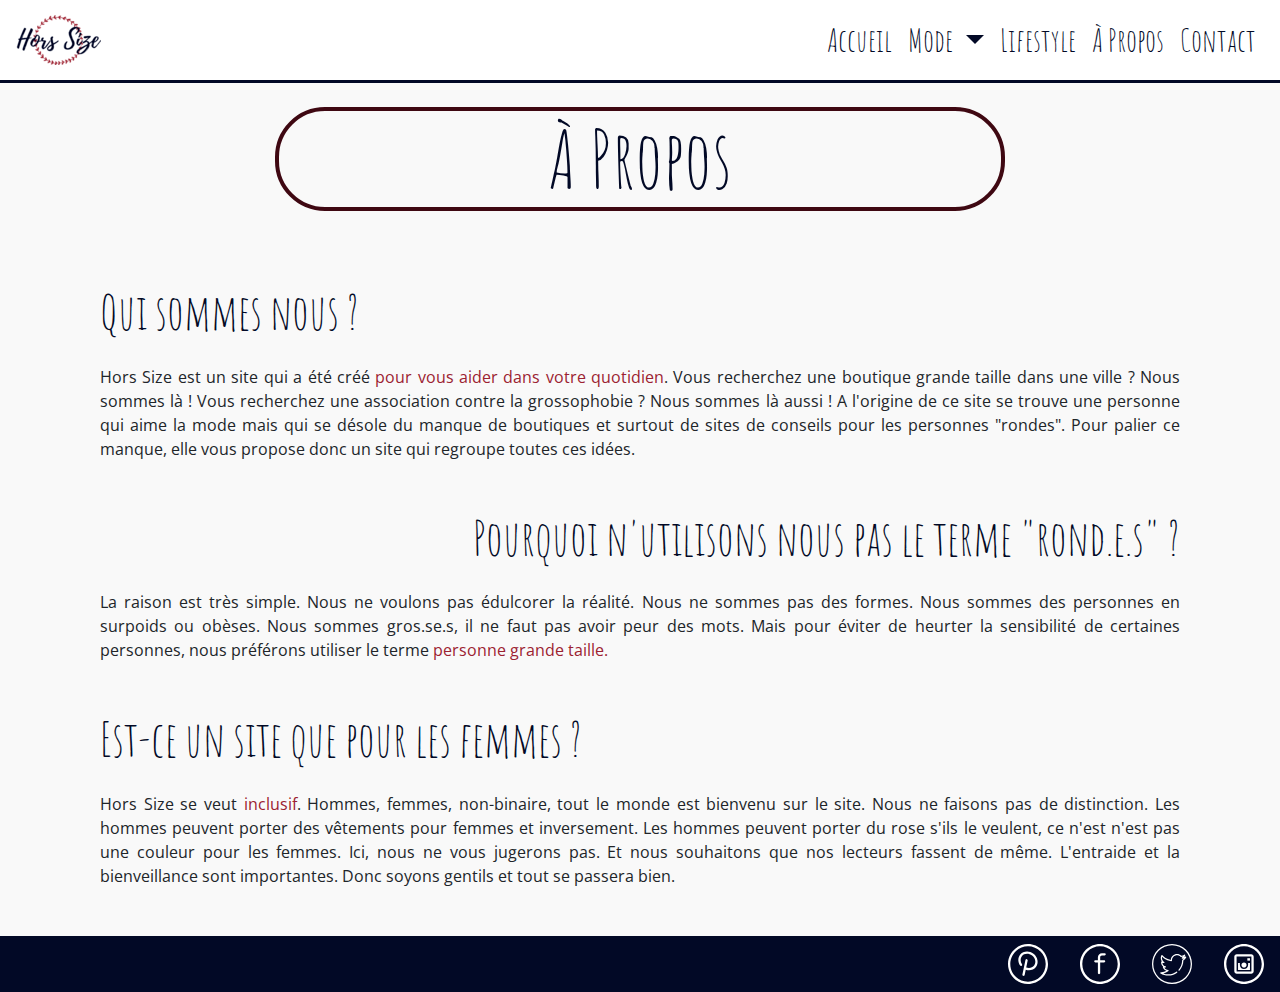
==== commit a68f7a67: "Dropdowns" ====
--- a/apropos.html
+++ b/apropos.html
@@ -23,8 +23,16 @@
                     <li class="nav-item">
                         <a class="nav-link" href="index.html" id="accueil">Accueil</a>
                     </li>
-                    <li class="nav-item">
-                        <a class="nav-link" href="boutiques.html" id="boutiques">Boutiques</a>
+                    <li class="nav-item dropdown">
+                        <a class="nav-link dropdown-toggle" href="#" id="navbarDropdownMenuLink" role="button" data-toggle="dropdown" aria-haspopup="true" aria-expanded="false" >
+                            Mode
+                        </a>
+                        <div class="dropdown-menu" aria-labelledby="navbarDropdownMenuLink">
+                            <a class="dropdown-item" href="boutiques.html">Boutiques</a>
+                            <div class="dropdown-divider"></div>
+                            <a class="dropdown-item" href="boutiqueslyon.html">Boutiques à Lyon</a>
+                            <a class="dropdown-item" href="#">Sites en ligne</a>
+                        </div>
                     </li>
                     <li class="nav-item">
                         <a class="nav-link" href="lifestyle.html" id="lifestyle">Lifestyle</a>
@@ -53,7 +61,7 @@
                 <div class="mb-5">
                     <section class="apropos-section">
                         <h3> Qui sommes nous ?</h3>
-                        <p class=" mt-4"> Hors Size est un site qui a été créé <span class="accentuation">pour vous aider dans votre quotidien</span>. Vous recherchez 
+                        <p class=" mt-4 text-justify"> Hors Size est un site qui a été créé <span class="accentuation">pour vous aider dans votre quotidien</span>. Vous recherchez 
                             une boutique grande taille dans une ville ?  Nous sommes là ! Vous recherchez une association
                             contre la grossophobie ? Nous sommes là aussi ! A l'origine de ce site se trouve une personne qui 
                             aime la mode mais qui se désole du manque de boutiques et surtout de sites de conseils pour les 
@@ -64,8 +72,8 @@
 
                 <div class="mb-5">
                     <section class="apropos-section">
-                        <h3>Pourquoi n'utilisons nous pas le terme "rond.e.s" ? </h3>
-                        <p class="mt-4"> La raison est très simple. Nous ne voulons pas édulcorer la réalité. Nous ne sommes 
+                        <h3 class="text-right">Pourquoi n'utilisons nous pas le terme "rond.e.s" ? </h3>
+                        <p class="mt-4 text-justify"> La raison est très simple. Nous ne voulons pas édulcorer la réalité. Nous ne sommes 
                             pas des formes. Nous sommes des personnes en surpoids ou obèses. Nous sommes gros.se.s, il ne faut pas 
                             avoir peur des mots. Mais pour éviter de heurter la sensibilité de certaines personnes, nous préférons utiliser le terme
                             <span class="accentuation">personne grande taille.</span> 
@@ -75,7 +83,7 @@
                 <div class="mb-5">
                     <section class="apropos-section">
                         <h3> Est-ce un site que pour les femmes ? </h3>
-                        <p class="mt-4"> Hors Size se veut <span class="accentuation">inclusif</span>. Hommes, femmes, non-binaire, tout le monde est 
+                        <p class="mt-4 text-justify"> Hors Size se veut <span class="accentuation">inclusif</span>. Hommes, femmes, non-binaire, tout le monde est 
                             bienvenu sur le site. Nous ne faisons pas de distinction. Les hommes peuvent porter des 
                             vêtements pour femmes et inversement. Les hommes peuvent porter du rose s'ils le veulent, ce n'est n'est pas
                             une couleur pour les femmes. Ici, nous ne vous jugerons pas. Et nous souhaitons que nos lecteurs fassent de même.
--- a/css/pages.css
+++ b/css/pages.css
@@ -2,15 +2,19 @@
 header{
     border-bottom: 3px solid #020926;
 }
-#accueil, #boutiques, #lifestyle, #a-propos, #contact{
+#accueil, #boutiques, #lifestyle, #a-propos, #contact, #navbarDropdownMenuLink{
     color: #020926;
     font-family: 'Amatic SC', cursive;
     font-size: 2em;
 }
-#accueil:hover, #boutiques:hover, #lifestyle:hover, #a-propos:hover, #contact:hover{
+#accueil:hover, #navbarDropdownMenuLink:hover, #lifestyle:hover, #a-propos:hover, #contact:hover{
     color: #9c2231;
 }
-
+.dropdown-item{
+    color: #020926;
+    font-family: 'Amatic SC', cursive;
+    font-size: 1.5em;
+}
 /*body*/
 body{
     font-family: 'Open Sans', sans-serif;
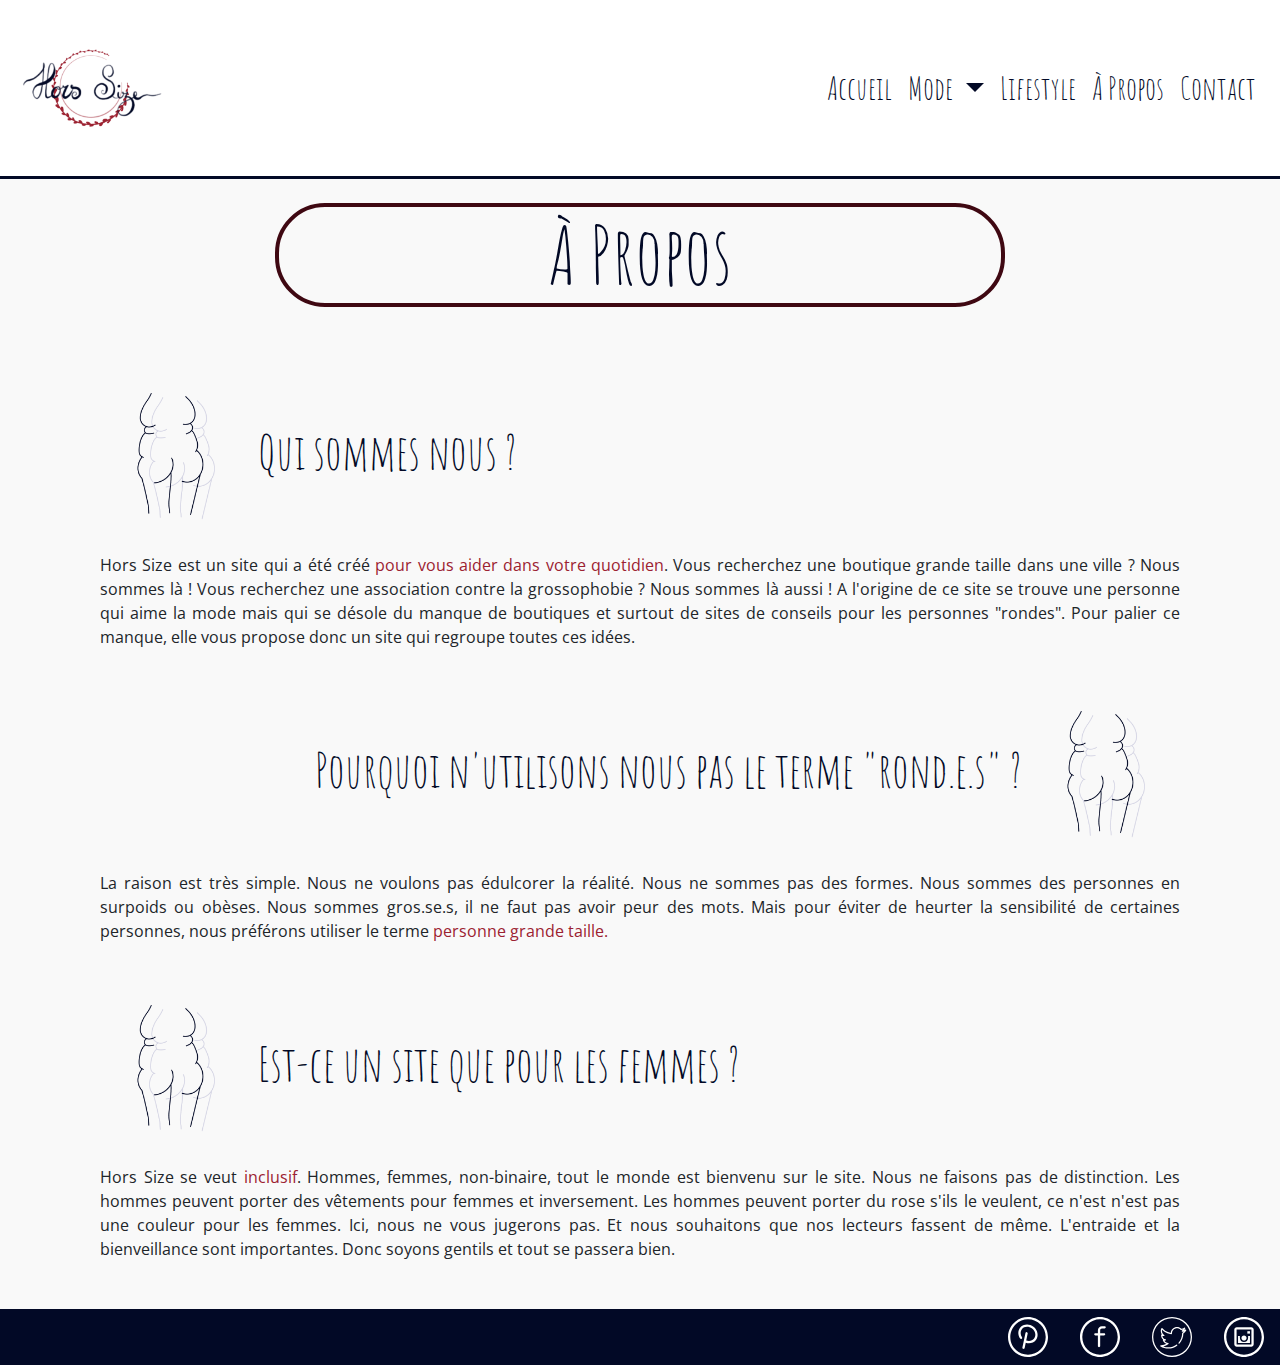
==== commit 46b991eb: "modification logo" ====
--- a/apropos.html
+++ b/apropos.html
@@ -1,21 +1,25 @@
 <!DOCTYPE html>
 <html lang="fr">
+
 <head>
     <meta charset="UTF-8">
     <meta name="viewport" content="width=device-width, initial-scale=1.0">
-    <link rel="stylesheet" href="https://stackpath.bootstrapcdn.com/bootstrap/4.5.2/css/bootstrap.min.css" integrity="sha384-JcKb8q3iqJ61gNV9KGb8thSsNjpSL0n8PARn9HuZOnIxN0hoP+VmmDGMN5t9UJ0Z" crossorigin="anonymous">
+    <link rel="stylesheet" href="https://stackpath.bootstrapcdn.com/bootstrap/4.5.2/css/bootstrap.min.css"
+        integrity="sha384-JcKb8q3iqJ61gNV9KGb8thSsNjpSL0n8PARn9HuZOnIxN0hoP+VmmDGMN5t9UJ0Z" crossorigin="anonymous">
     <link rel="stylesheet" href="css/pages.css">
-    <link href="https://fonts.googleapis.com/css2?family=Amatic+SC&family=Open+Sans&display=swap" rel="stylesheet"> 
+    <link href="https://fonts.googleapis.com/css2?family=Amatic+SC&family=Open+Sans&display=swap" rel="stylesheet">
     <link rel="icon" type="image/png" href="images/favicon2.png" />
     <title>A Propos</title>
 </head>
+
 <body class="d-flex flex-column">
-    
+
     <!--header-->
     <header>
         <nav class="navbar navbar-expand-lg navbar-light">
-            <a class="navbar-brand" href="index.html"><img src="images/logo1.png" alt="logo" id="logo"></a>
-            <button class="navbar-toggler" type="button" data-toggle="collapse" data-target="#navbarNavDropdown" aria-controls="navbarNavDropdown" aria-expanded="false" aria-label="Toggle navigation">
+            <a class="navbar-brand" href="index.html"><img src="images/Hors_size.png" alt="logo" id="logo"></a>
+            <button class="navbar-toggler" type="button" data-toggle="collapse" data-target="#navbarNavDropdown"
+                aria-controls="navbarNavDropdown" aria-expanded="false" aria-label="Toggle navigation">
                 <span class="navbar-toggler-icon"></span>
             </button>
             <div class="collapse navbar-collapse justify-content-end" id="navbarNavDropdown">
@@ -24,7 +28,8 @@
                         <a class="nav-link" href="index.html" id="accueil">Accueil</a>
                     </li>
                     <li class="nav-item dropdown">
-                        <a class="nav-link dropdown-toggle" href="#" id="navbarDropdownMenuLink" role="button" data-toggle="dropdown" aria-haspopup="true" aria-expanded="false" >
+                        <a class="nav-link dropdown-toggle" href="#" id="navbarDropdownMenuLink" role="button"
+                            data-toggle="dropdown" aria-haspopup="true" aria-expanded="false">
                             Mode
                         </a>
                         <div class="dropdown-menu" aria-labelledby="navbarDropdownMenuLink">
@@ -60,34 +65,46 @@
             <div class="col-12">
                 <div class="mb-5">
                     <section class="apropos-section">
-                        <h3> Qui sommes nous ?</h3>
-                        <p class=" mt-4 text-justify"> Hors Size est un site qui a été créé <span class="accentuation">pour vous aider dans votre quotidien</span>. Vous recherchez 
-                            une boutique grande taille dans une ville ?  Nous sommes là ! Vous recherchez une association
-                            contre la grossophobie ? Nous sommes là aussi ! A l'origine de ce site se trouve une personne qui 
-                            aime la mode mais qui se désole du manque de boutiques et surtout de sites de conseils pour les 
-                            personnes "rondes". Pour palier ce manque, elle vous propose donc un site qui regroupe toutes ces idées.
+                        <h3> <img src="images/Body.png" alt=""> Qui sommes nous ?</h3>
+                        <p class=" mt-4 text-justify"> Hors Size est un site qui a été créé <span
+                                class="accentuation">pour vous aider dans votre quotidien</span>. Vous recherchez
+                            une boutique grande taille dans une ville ? Nous sommes là ! Vous recherchez une association
+                            contre la grossophobie ? Nous sommes là aussi ! A l'origine de ce site se trouve une
+                            personne qui
+                            aime la mode mais qui se désole du manque de boutiques et surtout de sites de conseils pour
+                            les
+                            personnes "rondes". Pour palier ce manque, elle vous propose donc un site qui regroupe
+                            toutes ces idées.
                         </p>
                     </section>
                 </div>
 
                 <div class="mb-5">
                     <section class="apropos-section">
-                        <h3 class="text-right">Pourquoi n'utilisons nous pas le terme "rond.e.s" ? </h3>
-                        <p class="mt-4 text-justify"> La raison est très simple. Nous ne voulons pas édulcorer la réalité. Nous ne sommes 
-                            pas des formes. Nous sommes des personnes en surpoids ou obèses. Nous sommes gros.se.s, il ne faut pas 
-                            avoir peur des mots. Mais pour éviter de heurter la sensibilité de certaines personnes, nous préférons utiliser le terme
-                            <span class="accentuation">personne grande taille.</span> 
+                        <h3 class="text-right">Pourquoi n'utilisons nous pas le terme "rond.e.s" ? <img
+                                src="images/Body.png" alt=""></h3>
+                        <p class="mt-4 text-justify"> La raison est très simple. Nous ne voulons pas édulcorer la
+                            réalité. Nous ne sommes
+                            pas des formes. Nous sommes des personnes en surpoids ou obèses. Nous sommes gros.se.s, il
+                            ne faut pas
+                            avoir peur des mots. Mais pour éviter de heurter la sensibilité de certaines personnes, nous
+                            préférons utiliser le terme
+                            <span class="accentuation">personne grande taille.</span>
                         </p>
                     </section>
                 </div>
                 <div class="mb-5">
                     <section class="apropos-section">
-                        <h3> Est-ce un site que pour les femmes ? </h3>
-                        <p class="mt-4 text-justify"> Hors Size se veut <span class="accentuation">inclusif</span>. Hommes, femmes, non-binaire, tout le monde est 
-                            bienvenu sur le site. Nous ne faisons pas de distinction. Les hommes peuvent porter des 
-                            vêtements pour femmes et inversement. Les hommes peuvent porter du rose s'ils le veulent, ce n'est n'est pas
-                            une couleur pour les femmes. Ici, nous ne vous jugerons pas. Et nous souhaitons que nos lecteurs fassent de même.
-                            L'entraide et la bienveillance sont importantes. Donc soyons gentils et tout se passera bien. 
+                        <h3> <img src="images/Body.png" alt=""> Est-ce un site que pour les femmes ? </h3>
+                        <p class="mt-4 text-justify"> Hors Size se veut <span class="accentuation">inclusif</span>.
+                            Hommes, femmes, non-binaire, tout le monde est
+                            bienvenu sur le site. Nous ne faisons pas de distinction. Les hommes peuvent porter des
+                            vêtements pour femmes et inversement. Les hommes peuvent porter du rose s'ils le veulent, ce
+                            n'est n'est pas
+                            une couleur pour les femmes. Ici, nous ne vous jugerons pas. Et nous souhaitons que nos
+                            lecteurs fassent de même.
+                            L'entraide et la bienveillance sont importantes. Donc soyons gentils et tout se passera
+                            bien.
 
                         </p>
                     </section>
@@ -104,43 +121,74 @@
     <footer>
         <ul class="nav justify-content-end">
             <li class="nav-item">
-                <a class="nav-link " href="#" id="pinterest"><svg width="40" height="40" viewBox="0 0 40 40" fill="none" xmlns="http://www.w3.org/2000/svg">
-                    <path class="pinterest" d="M20 0C8.97194 0 0 8.97194 0 20C0 31.0281 8.97194 40 20 40C31.0281 40 40 31.0281 40 20C40 8.97194 31.0281 0 20 0ZM20 37.7118C10.2338 37.7118 2.28824 29.7662 2.28824 20C2.28824 10.2338 10.2338 2.28824 20 2.28824C29.7662 2.28824 37.7118 10.2338 37.7118 20C37.7118 29.7662 29.7662 37.7118 20 37.7118Z" fill="white"/>
-                    <path class="pinterest" d="M25.486 9.74304C21.1079 6.39191 15.0848 6.88058 12.0599 10.8325C9.76697 13.8282 9.78794 18.1339 12.1122 21.5467C12.4679 22.0686 13.1794 22.204 13.7019 21.8482C14.2241 21.4925 14.3591 20.7809 14.0034 20.2585C12.2359 17.663 12.1849 14.4339 13.8769 12.2234C16.1351 9.27319 20.719 8.97571 24.0952 11.5599C27.4715 14.1442 28.3812 18.6468 26.1231 21.5969C24.3787 23.876 21.2059 24.6228 18.2148 23.5301L19.6981 16.4845C19.8282 15.8661 19.4325 15.2592 18.8143 15.1292C18.1947 14.9987 17.5889 15.3947 17.459 16.0129L14.408 30.5051C14.2779 31.1235 14.6736 31.7304 15.2918 31.8604C15.3714 31.8772 15.4506 31.8852 15.5286 31.8852C16.0582 31.8852 16.5337 31.5154 16.6471 30.9766L17.7395 25.7879C18.8086 26.1422 19.8947 26.3159 20.9555 26.3159C23.7041 26.3159 26.281 25.1554 27.9401 22.9876C30.965 19.0357 29.8642 13.0942 25.486 9.74304Z" fill="white"/>
+                <a class="nav-link " href="#" id="pinterest"><svg width="40" height="40" viewBox="0 0 40 40" fill="none"
+                        xmlns="http://www.w3.org/2000/svg">
+                        <path class="pinterest"
+                            d="M20 0C8.97194 0 0 8.97194 0 20C0 31.0281 8.97194 40 20 40C31.0281 40 40 31.0281 40 20C40 8.97194 31.0281 0 20 0ZM20 37.7118C10.2338 37.7118 2.28824 29.7662 2.28824 20C2.28824 10.2338 10.2338 2.28824 20 2.28824C29.7662 2.28824 37.7118 10.2338 37.7118 20C37.7118 29.7662 29.7662 37.7118 20 37.7118Z"
+                            fill="white" />
+                        <path class="pinterest"
+                            d="M25.486 9.74304C21.1079 6.39191 15.0848 6.88058 12.0599 10.8325C9.76697 13.8282 9.78794 18.1339 12.1122 21.5467C12.4679 22.0686 13.1794 22.204 13.7019 21.8482C14.2241 21.4925 14.3591 20.7809 14.0034 20.2585C12.2359 17.663 12.1849 14.4339 13.8769 12.2234C16.1351 9.27319 20.719 8.97571 24.0952 11.5599C27.4715 14.1442 28.3812 18.6468 26.1231 21.5969C24.3787 23.876 21.2059 24.6228 18.2148 23.5301L19.6981 16.4845C19.8282 15.8661 19.4325 15.2592 18.8143 15.1292C18.1947 14.9987 17.5889 15.3947 17.459 16.0129L14.408 30.5051C14.2779 31.1235 14.6736 31.7304 15.2918 31.8604C15.3714 31.8772 15.4506 31.8852 15.5286 31.8852C16.0582 31.8852 16.5337 31.5154 16.6471 30.9766L17.7395 25.7879C18.8086 26.1422 19.8947 26.3159 20.9555 26.3159C23.7041 26.3159 26.281 25.1554 27.9401 22.9876C30.965 19.0357 29.8642 13.0942 25.486 9.74304Z"
+                            fill="white" />
                     </svg>
-                    
-                    </a>
+
+                </a>
             </li>
             <li class="nav-item">
-                <a class="nav-link" href="#" id="facebook"><svg width="40" height="40" viewBox="0 0 40 40" fill="none" xmlns="http://www.w3.org/2000/svg">
-                    <path class="facebook" d="M20 0C8.97194 0 0 8.97194 0 20C0 31.0281 8.97194 40 20 40C31.0281 40 40 31.0281 40 20C40 8.97194 31.0281 0 20 0ZM20 37.7118C10.2337 37.7118 2.28824 29.7662 2.28824 20C2.28824 10.2338 10.2337 2.28824 20 2.28824C29.7663 2.28824 37.7118 10.2338 37.7118 20C37.7118 29.7662 29.7663 37.7118 20 37.7118Z" fill="white"/>
-                    <path class="facebook" d="M24.6322 9.14685H21.9201C19.7004 9.14685 17.8944 10.9528 17.8944 13.1725V16.2235H15.3678C14.7359 16.2235 14.2237 16.7357 14.2237 17.3676C14.2237 17.9996 14.7359 18.5117 15.3678 18.5117H17.8944V29.1054C17.8944 29.7373 18.4066 30.2495 19.0385 30.2495C19.6705 30.2495 20.1827 29.7373 20.1827 29.1054V18.5117H24.0917C24.7237 18.5117 25.2359 17.9996 25.2359 17.3676C25.2359 16.7357 24.7237 16.2235 24.0917 16.2235H20.1827V13.1725C20.1827 12.2145 20.9621 11.4351 21.9201 11.4351H24.632C25.264 11.4351 25.7761 10.9229 25.7761 10.291C25.7761 9.65904 25.264 9.14685 24.6322 9.14685Z" fill="white"/>
+                <a class="nav-link" href="#" id="facebook"><svg width="40" height="40" viewBox="0 0 40 40" fill="none"
+                        xmlns="http://www.w3.org/2000/svg">
+                        <path class="facebook"
+                            d="M20 0C8.97194 0 0 8.97194 0 20C0 31.0281 8.97194 40 20 40C31.0281 40 40 31.0281 40 20C40 8.97194 31.0281 0 20 0ZM20 37.7118C10.2337 37.7118 2.28824 29.7662 2.28824 20C2.28824 10.2338 10.2337 2.28824 20 2.28824C29.7663 2.28824 37.7118 10.2338 37.7118 20C37.7118 29.7662 29.7663 37.7118 20 37.7118Z"
+                            fill="white" />
+                        <path class="facebook"
+                            d="M24.6322 9.14685H21.9201C19.7004 9.14685 17.8944 10.9528 17.8944 13.1725V16.2235H15.3678C14.7359 16.2235 14.2237 16.7357 14.2237 17.3676C14.2237 17.9996 14.7359 18.5117 15.3678 18.5117H17.8944V29.1054C17.8944 29.7373 18.4066 30.2495 19.0385 30.2495C19.6705 30.2495 20.1827 29.7373 20.1827 29.1054V18.5117H24.0917C24.7237 18.5117 25.2359 17.9996 25.2359 17.3676C25.2359 16.7357 24.7237 16.2235 24.0917 16.2235H20.1827V13.1725C20.1827 12.2145 20.9621 11.4351 21.9201 11.4351H24.632C25.264 11.4351 25.7761 10.9229 25.7761 10.291C25.7761 9.65904 25.264 9.14685 24.6322 9.14685Z"
+                            fill="white" />
                     </svg>
-                    </a>
+                </a>
             </li>
             <li class="nav-item">
-                <a class="nav-link" href="#" id="twitter"><svg width="40" height="40" viewBox="0 0 40 40" fill="none" xmlns="http://www.w3.org/2000/svg">
-                    <path class="twitter" d="M34.1421 5.85789C30.3646 2.08031 25.3421 0 20 0C14.6579 0 9.63539 2.08031 5.85789 5.85789C2.08031 9.63539 0 14.6579 0 20C0 25.3421 2.08031 30.3646 5.85789 34.1421C9.63539 37.9197 14.6579 40 20 40C25.3421 40 30.3646 37.9197 34.1421 34.1421C37.9196 30.3645 40 25.3421 40 20C40 14.6579 37.9197 9.63539 34.1421 5.85789ZM20 38.7369C9.66844 38.7369 1.26312 30.3316 1.26312 20C1.26312 9.66844 9.66844 1.26312 20 1.26312C30.3316 1.26312 38.7369 9.66844 38.7369 20C38.7369 30.3316 30.3316 38.7369 20 38.7369Z" fill="white"/>
-                    <path class="twitter" d="M34.09 12.6868C33.8999 12.5224 33.6245 12.4944 33.3966 12.6001C33.0698 12.7516 32.7359 12.8848 32.3962 12.9991C32.7331 12.5394 33.0023 12.0286 33.1921 11.4809C33.2704 11.2551 33.2314 10.9984 33.0695 10.8226C32.867 10.6027 32.5443 10.5565 32.2912 10.7007C31.3681 11.2267 30.3726 11.584 29.3278 11.7646C28.1592 10.692 26.6559 10.1052 25.0588 10.1052C21.7531 10.1052 19.0317 12.6554 18.7582 15.8916C18.0753 15.785 16.7391 15.404 16.4197 15.2995C14.1087 14.5124 12.0269 13.1266 10.3982 11.2912C10.3016 11.1823 10.1745 11.1014 10.0314 11.0752C9.74391 11.0227 9.47117 11.1679 9.34821 11.4142C8.94344 12.2254 8.73813 13.0976 8.73813 14.0068C8.73813 15.2641 9.13172 16.4491 9.84071 17.4232C9.61977 17.3817 9.38461 17.4593 9.23039 17.649C9.14172 17.758 9.09735 17.8965 9.09211 18.0369C9.08977 18.101 9.08766 18.1653 9.08766 18.2301C9.08766 19.9345 9.86813 21.4837 11.1295 22.4948C11.0424 22.5537 10.969 22.6351 10.9184 22.7355C10.8431 22.8843 10.8348 23.0592 10.8845 23.2182C11.4354 24.9806 12.8041 26.3228 14.501 26.873C12.9641 27.8086 11.1863 28.3131 9.36985 28.3131C9.20946 28.3131 9.04438 28.309 8.8793 28.3009C8.56321 28.2865 8.27969 28.5071 8.22532 28.8278C8.18094 29.0894 8.3161 29.3511 8.54461 29.4859C10.8663 30.8553 13.5238 31.579 16.2313 31.579C19.4627 31.579 22.5406 30.5726 25.1069 28.7098C25.4234 28.48 25.4584 28.0207 25.1818 27.7441L25.1816 27.7438C24.9588 27.521 24.6083 27.497 24.3531 27.6819C22.0659 29.338 19.2588 30.3158 16.2313 30.3158C14.5345 30.3158 12.8592 30.0058 11.2895 29.4087C13.1881 29.0753 14.9828 28.2519 16.4777 27.0094C16.6583 26.8592 16.7534 26.6217 16.7079 26.3913C16.6498 26.097 16.3976 25.889 16.1058 25.8808C14.5678 25.8372 13.1948 24.9874 12.4575 23.6886C12.8091 23.6717 13.1611 23.6236 13.5075 23.5448C13.7717 23.4846 13.9856 23.2735 14.0199 23.0047C14.0613 22.6811 13.8532 22.3855 13.5445 22.3096C11.8948 21.9033 10.6815 20.5624 10.4086 18.9302C10.8922 19.0436 11.3948 19.0937 11.8966 19.0783C12.2063 19.0691 12.4683 18.8355 12.5054 18.5185C12.5346 18.2688 12.402 18.027 12.1874 17.8962C10.818 17.0616 10.0011 15.6093 10.0011 14.0069C10.0011 13.6151 10.0498 13.2321 10.1463 12.8612C11.802 14.4982 13.8115 15.7457 16.0124 16.4954C16.0326 16.5023 18.2072 17.1793 19.0309 17.1826C19.0846 17.184 19.3414 17.1953 19.3418 17.1953C19.6065 17.206 19.8631 17.0454 19.9631 16.7792C19.9919 16.7028 20.0023 16.6206 20.0004 16.5391C19.9995 16.5023 19.9986 16.4655 19.9986 16.4284C19.9986 13.6383 22.2685 11.3684 25.0587 11.3684C26.4248 11.3684 27.7054 11.9053 28.6648 12.88C28.8036 13.0212 28.9993 13.0907 29.1955 13.0635C29.8382 12.9744 30.4655 12.8272 31.0734 12.6235C30.7498 12.9785 30.3683 13.2826 29.9404 13.5223C29.652 13.6837 29.5296 14.0346 29.6656 14.3359L29.6748 14.3566C29.7861 14.6028 30.0413 14.7507 30.3105 14.7253C30.8329 14.6755 31.3481 14.5894 31.8537 14.4682C31.4064 14.9294 30.9146 15.3484 30.3811 15.7222C30.207 15.8441 30.107 16.0462 30.1142 16.2585L30.1156 16.2984C30.117 16.3416 30.1187 16.3849 30.1187 16.4284V16.4855C30.1041 20.0238 28.7545 23.2554 26.5509 25.7038C26.3257 25.9539 26.3398 26.338 26.5777 26.5759C26.8365 26.8347 27.259 26.8221 27.5039 26.55C29.9798 23.7994 31.3495 20.2859 31.3815 16.5576C32.5082 15.7183 33.4592 14.6923 34.2117 13.5035C34.3773 13.2422 34.3308 12.8951 34.09 12.6868Z" fill="white"/>
+                <a class="nav-link" href="#" id="twitter"><svg width="40" height="40" viewBox="0 0 40 40" fill="none"
+                        xmlns="http://www.w3.org/2000/svg">
+                        <path class="twitter"
+                            d="M34.1421 5.85789C30.3646 2.08031 25.3421 0 20 0C14.6579 0 9.63539 2.08031 5.85789 5.85789C2.08031 9.63539 0 14.6579 0 20C0 25.3421 2.08031 30.3646 5.85789 34.1421C9.63539 37.9197 14.6579 40 20 40C25.3421 40 30.3646 37.9197 34.1421 34.1421C37.9196 30.3645 40 25.3421 40 20C40 14.6579 37.9197 9.63539 34.1421 5.85789ZM20 38.7369C9.66844 38.7369 1.26312 30.3316 1.26312 20C1.26312 9.66844 9.66844 1.26312 20 1.26312C30.3316 1.26312 38.7369 9.66844 38.7369 20C38.7369 30.3316 30.3316 38.7369 20 38.7369Z"
+                            fill="white" />
+                        <path class="twitter"
+                            d="M34.09 12.6868C33.8999 12.5224 33.6245 12.4944 33.3966 12.6001C33.0698 12.7516 32.7359 12.8848 32.3962 12.9991C32.7331 12.5394 33.0023 12.0286 33.1921 11.4809C33.2704 11.2551 33.2314 10.9984 33.0695 10.8226C32.867 10.6027 32.5443 10.5565 32.2912 10.7007C31.3681 11.2267 30.3726 11.584 29.3278 11.7646C28.1592 10.692 26.6559 10.1052 25.0588 10.1052C21.7531 10.1052 19.0317 12.6554 18.7582 15.8916C18.0753 15.785 16.7391 15.404 16.4197 15.2995C14.1087 14.5124 12.0269 13.1266 10.3982 11.2912C10.3016 11.1823 10.1745 11.1014 10.0314 11.0752C9.74391 11.0227 9.47117 11.1679 9.34821 11.4142C8.94344 12.2254 8.73813 13.0976 8.73813 14.0068C8.73813 15.2641 9.13172 16.4491 9.84071 17.4232C9.61977 17.3817 9.38461 17.4593 9.23039 17.649C9.14172 17.758 9.09735 17.8965 9.09211 18.0369C9.08977 18.101 9.08766 18.1653 9.08766 18.2301C9.08766 19.9345 9.86813 21.4837 11.1295 22.4948C11.0424 22.5537 10.969 22.6351 10.9184 22.7355C10.8431 22.8843 10.8348 23.0592 10.8845 23.2182C11.4354 24.9806 12.8041 26.3228 14.501 26.873C12.9641 27.8086 11.1863 28.3131 9.36985 28.3131C9.20946 28.3131 9.04438 28.309 8.8793 28.3009C8.56321 28.2865 8.27969 28.5071 8.22532 28.8278C8.18094 29.0894 8.3161 29.3511 8.54461 29.4859C10.8663 30.8553 13.5238 31.579 16.2313 31.579C19.4627 31.579 22.5406 30.5726 25.1069 28.7098C25.4234 28.48 25.4584 28.0207 25.1818 27.7441L25.1816 27.7438C24.9588 27.521 24.6083 27.497 24.3531 27.6819C22.0659 29.338 19.2588 30.3158 16.2313 30.3158C14.5345 30.3158 12.8592 30.0058 11.2895 29.4087C13.1881 29.0753 14.9828 28.2519 16.4777 27.0094C16.6583 26.8592 16.7534 26.6217 16.7079 26.3913C16.6498 26.097 16.3976 25.889 16.1058 25.8808C14.5678 25.8372 13.1948 24.9874 12.4575 23.6886C12.8091 23.6717 13.1611 23.6236 13.5075 23.5448C13.7717 23.4846 13.9856 23.2735 14.0199 23.0047C14.0613 22.6811 13.8532 22.3855 13.5445 22.3096C11.8948 21.9033 10.6815 20.5624 10.4086 18.9302C10.8922 19.0436 11.3948 19.0937 11.8966 19.0783C12.2063 19.0691 12.4683 18.8355 12.5054 18.5185C12.5346 18.2688 12.402 18.027 12.1874 17.8962C10.818 17.0616 10.0011 15.6093 10.0011 14.0069C10.0011 13.6151 10.0498 13.2321 10.1463 12.8612C11.802 14.4982 13.8115 15.7457 16.0124 16.4954C16.0326 16.5023 18.2072 17.1793 19.0309 17.1826C19.0846 17.184 19.3414 17.1953 19.3418 17.1953C19.6065 17.206 19.8631 17.0454 19.9631 16.7792C19.9919 16.7028 20.0023 16.6206 20.0004 16.5391C19.9995 16.5023 19.9986 16.4655 19.9986 16.4284C19.9986 13.6383 22.2685 11.3684 25.0587 11.3684C26.4248 11.3684 27.7054 11.9053 28.6648 12.88C28.8036 13.0212 28.9993 13.0907 29.1955 13.0635C29.8382 12.9744 30.4655 12.8272 31.0734 12.6235C30.7498 12.9785 30.3683 13.2826 29.9404 13.5223C29.652 13.6837 29.5296 14.0346 29.6656 14.3359L29.6748 14.3566C29.7861 14.6028 30.0413 14.7507 30.3105 14.7253C30.8329 14.6755 31.3481 14.5894 31.8537 14.4682C31.4064 14.9294 30.9146 15.3484 30.3811 15.7222C30.207 15.8441 30.107 16.0462 30.1142 16.2585L30.1156 16.2984C30.117 16.3416 30.1187 16.3849 30.1187 16.4284V16.4855C30.1041 20.0238 28.7545 23.2554 26.5509 25.7038C26.3257 25.9539 26.3398 26.338 26.5777 26.5759C26.8365 26.8347 27.259 26.8221 27.5039 26.55C29.9798 23.7994 31.3495 20.2859 31.3815 16.5576C32.5082 15.7183 33.4592 14.6923 34.2117 13.5035C34.3773 13.2422 34.3308 12.8951 34.09 12.6868Z"
+                            fill="white" />
                     </svg>
-                    </a>
+                </a>
             </li>
             <li class="nav-item">
-                <a class="nav-link" href="#" id="instagram"><svg width="40" height="40" viewBox="0 0 40 40" fill="none" xmlns="http://www.w3.org/2000/svg">
-                    <path class="instagram" d="M20 0C8.97194 0 0 8.97194 0 20C0 31.0281 8.97194 40 20 40C31.0281 40 40 31.0281 40 20C40 8.97194 31.0281 0 20 0ZM20 37.7118C10.2338 37.7118 2.28824 29.7662 2.28824 20C2.28824 10.2338 10.2338 2.28824 20 2.28824C29.7662 2.28824 37.7118 10.2338 37.7118 20C37.7118 29.7662 29.7662 37.7118 20 37.7118Z" fill="white"/>
-                    <path class="instagram" d="M27.2832 10.2114H12.7168C11.3849 10.2114 10.3014 11.2949 10.3014 12.6268V27.3732C10.3014 28.7051 11.3849 29.7886 12.7168 29.7886H27.2832C28.6151 29.7886 29.6986 28.7051 29.6986 27.3732V12.6268C29.6986 11.295 28.6151 10.2114 27.2832 10.2114ZM27.4103 27.3732C27.4103 27.4434 27.3534 27.5004 27.2832 27.5004H12.7168C12.6466 27.5004 12.5896 27.4434 12.5896 27.3732V12.6268C12.5896 12.5566 12.6466 12.4997 12.7168 12.4997H27.2832C27.3534 12.4997 27.4103 12.5566 27.4103 12.6268V27.3732Z" fill="white"/>
-                    <path class="instagram" d="M25.9586 14.2141H23.3379V16.6181H25.9586V14.2141Z" fill="white"/>
-                    <path class="instagram" d="M20 23.5524C21.4269 23.5524 22.5837 22.3956 22.5837 20.9687C22.5837 19.5418 21.4269 18.385 20 18.385C18.5731 18.385 17.4163 19.5418 17.4163 20.9687C17.4163 22.3956 18.5731 23.5524 20 23.5524Z" fill="white"/>
-                    <path class="instagram" d="M24.1213 20.9573C24.1213 23.2333 22.2762 25.0784 20.0001 25.0784C17.7241 25.0784 15.879 23.2333 15.879 20.9573L15.8846 19.121H14.0417V25.9553H25.9587V19.121H24.1308L24.1213 20.9573Z" fill="white"/>
+                <a class="nav-link" href="#" id="instagram"><svg width="40" height="40" viewBox="0 0 40 40" fill="none"
+                        xmlns="http://www.w3.org/2000/svg">
+                        <path class="instagram"
+                            d="M20 0C8.97194 0 0 8.97194 0 20C0 31.0281 8.97194 40 20 40C31.0281 40 40 31.0281 40 20C40 8.97194 31.0281 0 20 0ZM20 37.7118C10.2338 37.7118 2.28824 29.7662 2.28824 20C2.28824 10.2338 10.2338 2.28824 20 2.28824C29.7662 2.28824 37.7118 10.2338 37.7118 20C37.7118 29.7662 29.7662 37.7118 20 37.7118Z"
+                            fill="white" />
+                        <path class="instagram"
+                            d="M27.2832 10.2114H12.7168C11.3849 10.2114 10.3014 11.2949 10.3014 12.6268V27.3732C10.3014 28.7051 11.3849 29.7886 12.7168 29.7886H27.2832C28.6151 29.7886 29.6986 28.7051 29.6986 27.3732V12.6268C29.6986 11.295 28.6151 10.2114 27.2832 10.2114ZM27.4103 27.3732C27.4103 27.4434 27.3534 27.5004 27.2832 27.5004H12.7168C12.6466 27.5004 12.5896 27.4434 12.5896 27.3732V12.6268C12.5896 12.5566 12.6466 12.4997 12.7168 12.4997H27.2832C27.3534 12.4997 27.4103 12.5566 27.4103 12.6268V27.3732Z"
+                            fill="white" />
+                        <path class="instagram" d="M25.9586 14.2141H23.3379V16.6181H25.9586V14.2141Z" fill="white" />
+                        <path class="instagram"
+                            d="M20 23.5524C21.4269 23.5524 22.5837 22.3956 22.5837 20.9687C22.5837 19.5418 21.4269 18.385 20 18.385C18.5731 18.385 17.4163 19.5418 17.4163 20.9687C17.4163 22.3956 18.5731 23.5524 20 23.5524Z"
+                            fill="white" />
+                        <path class="instagram"
+                            d="M24.1213 20.9573C24.1213 23.2333 22.2762 25.0784 20.0001 25.0784C17.7241 25.0784 15.879 23.2333 15.879 20.9573L15.8846 19.121H14.0417V25.9553H25.9587V19.121H24.1308L24.1213 20.9573Z"
+                            fill="white" />
                     </svg>
-                    </a>
+                </a>
             </li>
         </ul>
     </footer>
 
 
-<script src="https://code.jquery.com/jquery-3.5.1.slim.min.js" integrity="sha384-DfXdz2htPH0lsSSs5nCTpuj/zy4C+OGpamoFVy38MVBnE+IbbVYUew+OrCXaRkfj" crossorigin="anonymous"></script>
-<script src="https://cdn.jsdelivr.net/npm/popper.js@1.16.1/dist/umd/popper.min.js" integrity="sha384-9/reFTGAW83EW2RDu2S0VKaIzap3H66lZH81PoYlFhbGU+6BZp6G7niu735Sk7lN" crossorigin="anonymous"></script>
-<script src="https://stackpath.bootstrapcdn.com/bootstrap/4.5.2/js/bootstrap.min.js" integrity="sha384-B4gt1jrGC7Jh4AgTPSdUtOBvfO8shuf57BaghqFfPlYxofvL8/KUEfYiJOMMV+rV" crossorigin="anonymous"></script>
+    <script src="https://code.jquery.com/jquery-3.5.1.slim.min.js"
+        integrity="sha384-DfXdz2htPH0lsSSs5nCTpuj/zy4C+OGpamoFVy38MVBnE+IbbVYUew+OrCXaRkfj"
+        crossorigin="anonymous"></script>
+    <script src="https://cdn.jsdelivr.net/npm/popper.js@1.16.1/dist/umd/popper.min.js"
+        integrity="sha384-9/reFTGAW83EW2RDu2S0VKaIzap3H66lZH81PoYlFhbGU+6BZp6G7niu735Sk7lN"
+        crossorigin="anonymous"></script>
+    <script src="https://stackpath.bootstrapcdn.com/bootstrap/4.5.2/js/bootstrap.min.js"
+        integrity="sha384-B4gt1jrGC7Jh4AgTPSdUtOBvfO8shuf57BaghqFfPlYxofvL8/KUEfYiJOMMV+rV"
+        crossorigin="anonymous"></script>
 </body>
-</html>
+
+</html>--- a/css/pages.css
+++ b/css/pages.css
@@ -1,140 +1,155 @@
 /* header*/
-header{
-    border-bottom: 3px solid #020926;
+header {
+  border-bottom: 3px solid #020926;
 }
-#accueil, #boutiques, #lifestyle, #a-propos, #contact, #navbarDropdownMenuLink{
-    color: #020926;
-    font-family: 'Amatic SC', cursive;
-    font-size: 2em;
+#accueil,
+#boutiques,
+#lifestyle,
+#a-propos,
+#contact,
+#navbarDropdownMenuLink {
+  color: #020926;
+  font-family: "Amatic SC", cursive;
+  font-size: 2em;
 }
-#accueil:hover, #navbarDropdownMenuLink:hover, #lifestyle:hover, #a-propos:hover, #contact:hover{
-    color: #9c2231;
+#accueil:hover,
+#navbarDropdownMenuLink:hover,
+#lifestyle:hover,
+#a-propos:hover,
+#contact:hover {
+  color: #9c2231;
 }
-.dropdown-item{
-    color: #020926;
-    font-family: 'Amatic SC', cursive;
-    font-size: 1.5em;
+.dropdown-item {
+  color: #020926;
+  font-family: "Amatic SC", cursive;
+  font-size: 1.5em;
+}
+header nav img {
+  width: 150px;
 }
 /*body*/
-body{
-    font-family: 'Open Sans', sans-serif;
-    min-height: 100vh;
+body {
+  font-family: "Open Sans", sans-serif;
+  min-height: 100vh;
 }
-main{
-    background-color: #f9f9f9;
+main {
+  background-color: #f9f9f9;
 }
 
 /*bannière*/
-.banner1>.jumbotron{
-    background-image: url(../images/mode.jpg);
-    background-size: cover;
-    opacity: 0.8;
-    border-radius: 15px;
+.banner1 > .jumbotron {
+  background-image: url(../images/mode.jpg);
+  background-size: cover;
+  opacity: 0.8;
+  border-radius: 15px;
 }
-.banner2>.jumbotron{
-    background-image: url(../images/help.jpg);
-    background-size: cover;
-    opacity: 0.8;
-    border-radius: 15px;
+.banner2 > .jumbotron {
+  background-image: url(../images/help.jpg);
+  background-size: cover;
+  opacity: 0.8;
+  border-radius: 15px;
 }
-.banner3>.jumbotron{
-    background-image: url(../images/mail.jpg);
-    background-size: cover;
-    opacity: 0.8;
-    border-radius: 15px;
+.banner3 > .jumbotron {
+  background-image: url(../images/mail.jpg);
+  background-size: cover;
+  opacity: 0.8;
+  border-radius: 15px;
 }
-.display-4{
-    color: white;
-    font-family: 'Amatic SC', cursive;
-    font-size: 5em;
+.display-4 {
+  color: white;
+  font-family: "Amatic SC", cursive;
+  font-size: 5em;
 }
 
 /*articles récents*/
 
-.card{
-    background-color: #4d6080;
-    border-radius: 30px;
+.card {
+  background-color: #4d6080;
+  border-radius: 30px;
 }
-.article{
-    text-align: center;
-    color: white;
+.article {
+  text-align: center;
+  color: white;
 }
 
-.img-fluid{
-    width: 80%;
-    border-radius: 30px;
+.img-fluid {
+  width: 80%;
+  border-radius: 30px;
 }
 
-.img-fluid:hover{
-    opacity: 0.6;
+.img-fluid:hover {
+  opacity: 0.6;
 }
-.title{
-    font-family: 'Amatic SC', cursive;
-    font-size: 3em;
+.title {
+  font-family: "Amatic SC", cursive;
+  font-size: 3em;
 }
 
 /*footer*/
-footer{
-    background-color: #020926;
-    bottom: 0px;
-    width: 100%;
+footer {
+  background-color: #020926;
+  bottom: 0px;
+  width: 100%;
 }
 
-#twitter:hover .twitter{
-    fill:#9c2231;
+#twitter:hover .twitter {
+  fill: #9c2231;
 }
-#facebook:hover .facebook{
-    fill:#9c2231;
+#facebook:hover .facebook {
+  fill: #9c2231;
 }
-#pinterest:hover .pinterest{
-    fill:#9c2231;
+#pinterest:hover .pinterest {
+  fill: #9c2231;
 }
-#instagram:hover .instagram{
-    fill:#9c2231;
+#instagram:hover .instagram {
+  fill: #9c2231;
 }
 
 /*A propos*/
-#apropos{
-    border: 4px solid #3f0812;
-    border-radius: 50px;
-    font-family: 'Amatic SC', cursive;
-    font-size: 5em;
-    color: #020926;
+#apropos {
+  border: 4px solid #3f0812;
+  border-radius: 50px;
+  font-family: "Amatic SC", cursive;
+  font-size: 5em;
+  color: #020926;
 }
 
-.apropos-section>h3 {
-    font-family: 'Amatic SC', cursive;
-    font-size: 3em;
-    color: #020926
+.apropos-section > h3 {
+  font-family: "Amatic SC", cursive;
+  font-size: 3em;
+  color: #020926;
 }
-.accentuation{
-    color: #9c2231;
-    
+.accentuation {
+  color: #9c2231;
+}
+.apropos-section h3 > img {
+  width: 150px;
+}
+/*formulaire*/
+.contact {
+  color: #3f0812;
+  font-size: 1.5em;
+}
+form {
+  background-color: #9c2231;
+  border-radius: 15px;
+  padding: 4%;
+}
+label {
+  color: white;
+}
+#bouton-envoyer {
+  background-color: white;
+  color: #3f0812;
 }
 
-/*formulaire*/
-.contact{
-    color:  #3f0812;
-    font-size: 1.5em;
+@media screen and (max-width: 600px) {
+  .banner1,
+  .banner2,
+  .banner3 {
+    display: none;
+  }
+  #apropos {
+    font-size: 2.5em;
+  }
 }
-form{
-    background-color: #9c2231;
-    border-radius: 15px;
-    padding: 4%;
-}
-label{
-    color: white;
-}
-#bouton-envoyer{
-    background-color: white;
-    color:#3f0812;
-}
-
-@media screen and (max-width: 600px){
-    .banner1, .banner2, .banner3{ 
-        display: none;
-    }
-    #apropos{
-        font-size: 2.5em;
-    }
-}